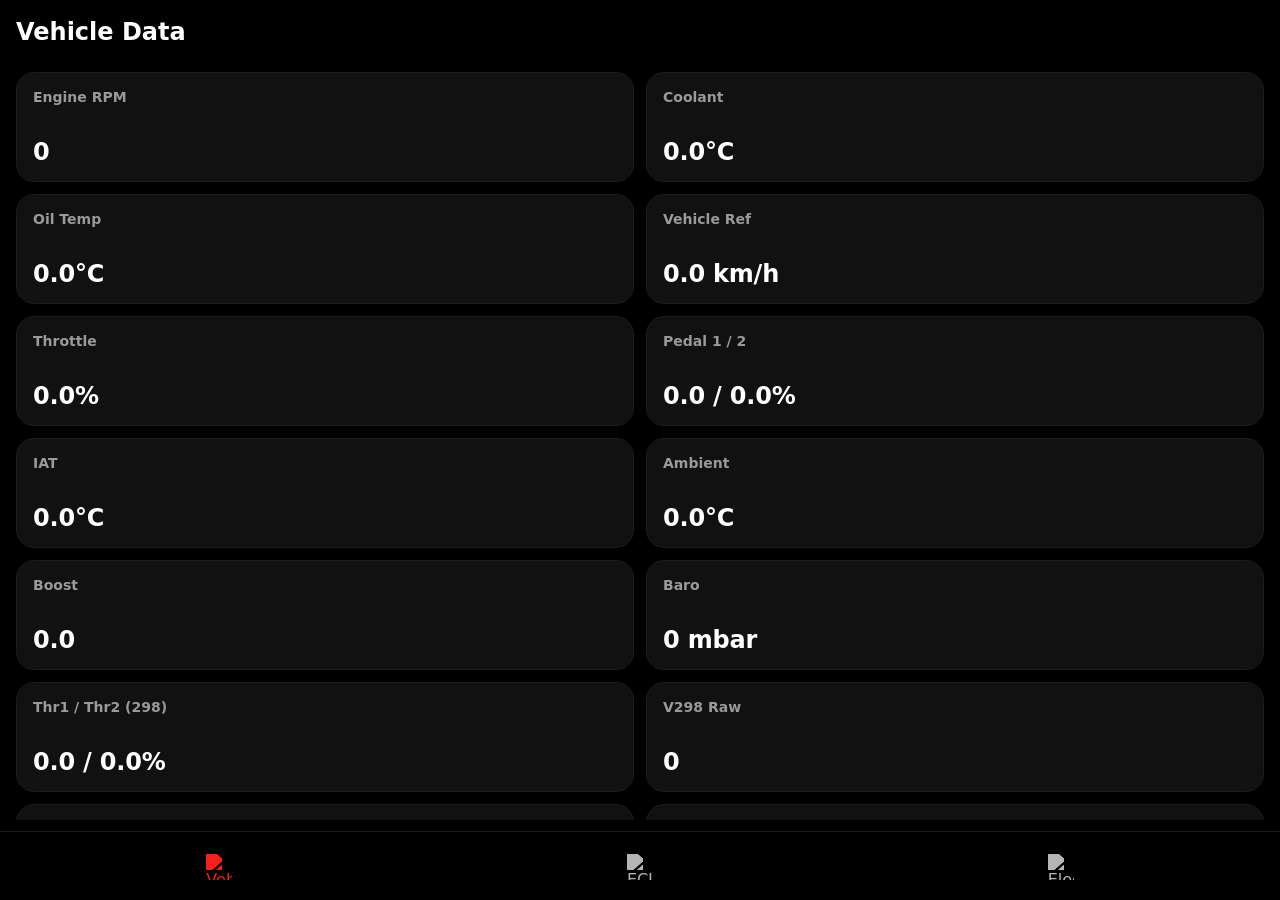
==== data/index.html @ 2ec6ed95 "app working" ====
<!doctype html>
<html lang="en">
<head>
<meta charset="utf-8">
<meta name="viewport" content="width=device-width, initial-scale=1, viewport-fit=cover">
<meta name="theme-color" content="#000000">
<meta name="apple-mobile-web-app-capable" content="yes">
<meta name="apple-mobile-web-app-status-bar-style" content="black-translucent">
<meta name="apple-mobile-web-app-title" content="eBoxster">
<meta name="mobile-web-app-capable" content="yes">
<title>ESP32 UI</title>
<style>
:root{
  --bg:#000;--card:#111;--line:#1c1c1c;--text:#fff;--muted:#9a9a9a;--accent:#ff2d2d;
  --safeT:env(safe-area-inset-top,0px);--safeB:env(safe-area-inset-bottom,0px);
  --vh:100dvh;
  --font: ui-sans-serif, system-ui, -apple-system, Segoe UI, Roboto, Helvetica, Arial;
}
*{box-sizing:border-box;-webkit-tap-highlight-color:transparent}
html,body{height:100%;min-height:var(--vh)}
body{margin:0;background:var(--bg);color:var(--text);font-family:var(--font);overflow:hidden;-webkit-overflow-scrolling:touch;overscroll-behavior:none}
.app{position:fixed;inset:0;height:var(--vh);min-height:var(--vh);display:flex;flex-direction:column;padding:calc(12px + var(--safeT)) 16px calc(80px + var(--safeB));gap:10px}
.header{font-size:24px;font-weight:750;padding:6px 0 10px}
.pager{flex:1;min-height:0;overflow:hidden}
.track{height:100%;display:flex;width:300%;transition:transform .25s ease}
.page{width:33.3333%;height:100%;overflow:auto;padding:6px 0 calc(76px + var(--safeB));scrollbar-width:thin;scrollbar-color:#ff2d2d #101014}
.page::-webkit-scrollbar{width:8px}
.page::-webkit-scrollbar-track{background:#101014;border-radius:999px}
.page::-webkit-scrollbar-thumb{background:linear-gradient(180deg,#2d6cff,#ff2d2d);border-radius:999px}
.grid{display:grid;grid-template-columns:1fr 1fr;gap:12px}
.tile{background:var(--card);border:1px solid var(--line);border-radius:18px;padding:16px;min-height:110px;display:flex;flex-direction:column;justify-content:space-between}
.label{font-size:14px;color:var(--muted);font-weight:650}
.value{font-size:24px;font-weight:800;letter-spacing:-.2px;line-height:1.1}
.value.sm{font-size:24px}
.value.xs{font-size:24px}
.button{margin-top:18px;height:56px;width:100%;border-radius:18px;background:var(--accent);border:none;color:#fff;font-size:18px;font-weight:850}
.card{background:var(--card);border:1px solid var(--line);border-radius:18px;padding:16px;margin-bottom:14px}
.field{display:flex;flex-direction:column;gap:8px;margin-bottom:14px}
.field label{font-size:13px;color:var(--muted);font-weight:650}
input{height:52px;border-radius:14px;border:1px solid var(--line);background:#000;color:#fff;font-size:15px;padding:12px;outline:none}
.settings-grid{display:grid;grid-template-columns:1fr 1fr;gap:12px}
.control-tile{background:var(--card);border:1px solid var(--line);border-radius:18px;padding:14px;min-height:96px;display:flex;flex-direction:column;justify-content:space-between}
.control-label{font-size:14px;color:var(--muted);font-weight:700}
.switch-row{display:flex;justify-content:space-between;align-items:center}
.switch-state{font-size:12px;color:var(--muted);font-weight:700;letter-spacing:.4px}
.toggle{position:relative;width:0;height:0;opacity:0}
.toggle-ui{position:relative;display:inline-block;width:52px;height:30px;border-radius:999px;background:#2a2a2a;border:1px solid #3a3a3a;transition:all .2s ease}
.toggle-ui::after{content:"";position:absolute;top:3px;left:3px;width:22px;height:22px;border-radius:50%;background:#fff;transition:all .2s ease}
.toggle:checked + .toggle-ui{background:var(--accent);border-color:var(--accent)}
.toggle:checked + .toggle-ui::after{left:27px}
.slider-stack{display:flex;flex-direction:column;gap:12px;margin-top:12px}
.slider-tile{background:var(--card);border:1px solid var(--line);border-radius:18px;padding:14px}
.slider-head{display:flex;justify-content:space-between;align-items:center;margin-bottom:10px}
.slider-label{font-size:14px;color:var(--muted);font-weight:700}
.slider-value{font-size:14px;font-weight:800}
.slider{width:100%;height:6px;appearance:none;background:#f1f1f1;border-radius:999px;outline:none}
.slider.temp-slider{background:linear-gradient(90deg,#2d6cff 0%, #ff2d2d 100%)}
.slider::-webkit-slider-thumb{appearance:none;width:20px;height:20px;border-radius:50%;background:#fff;border:2px solid #d5d5d5}
.slider::-moz-range-thumb{width:20px;height:20px;border-radius:50%;background:#fff;border:2px solid #d5d5d5}
.slider-scale{margin-top:8px;display:flex;justify-content:space-between;font-size:12px;color:var(--muted);font-weight:700}
.nav{position:fixed;left:0;right:0;bottom:0;z-index:50;display:flex;align-items:flex-end;justify-content:space-around;border-top:1px solid var(--line);padding:8px 12px calc(6px + var(--safeB));gap:6px;background:var(--bg)}
.tab{width:64px;height:54px;border-radius:16px;display:grid;place-items:center;color:var(--muted);user-select:none}
.tab.active{color:var(--accent)}
.tab img{width:26px;height:26px;object-fit:contain;filter:brightness(0) invert(0.75);opacity:.95}
.tab.active img{filter:brightness(0) saturate(100%) invert(26%) sepia(98%) saturate(4991%) hue-rotate(351deg) brightness(109%) contrast(102%)}
</style>
</head>
<body>
<div class="app">
  <div class="header" id="pageTitle">Vehicle Data</div>
  <div class="pager" id="pager">
    <div class="track" id="track">
      <div class="page">
      <div class="grid">
        <div class="tile"><div class="label">Engine RPM</div><div class="value" id="rpm">0</div></div>
        <div class="tile"><div class="label">Coolant</div><div class="value" id="cool">0.0&deg;C</div></div>
        <div class="tile"><div class="label">Oil Temp</div><div class="value" id="oil">0.0&deg;C</div></div>
        <div class="tile"><div class="label">Vehicle Ref</div><div class="value" id="vref">0.0 km/h</div></div>
        <div class="tile"><div class="label">Throttle</div><div class="value" id="thr">0.0%</div></div>
        <div class="tile"><div class="label">Pedal 1 / 2</div><div class="value sm" id="ped">0.0 / 0.0%</div></div>
        <div class="tile"><div class="label">IAT</div><div class="value" id="iat">0.0&deg;C</div></div>
        <div class="tile"><div class="label">Ambient</div><div class="value" id="amb">0.0&deg;C</div></div>
        <div class="tile"><div class="label">Boost</div><div class="value" id="boost">0.0</div></div>
        <div class="tile"><div class="label">Baro</div><div class="value" id="baro">0 mbar</div></div>
        <div class="tile"><div class="label">Thr1 / Thr2 (298)</div><div class="value xs" id="thr298">0.0 / 0.0%</div></div>
        <div class="tile"><div class="label">V298 Raw</div><div class="value" id="v298">0</div></div>
        <div class="tile"><div class="label">Wheel New FL/FR</div><div class="value xs" id="wnewf">0.0 0.0</div></div>
        <div class="tile"><div class="label">Wheel New RL/RR</div><div class="value xs" id="wnewr">0.0 0.0</div></div>
        <div class="tile"><div class="label">Wheel Legacy FL/FR</div><div class="value xs" id="wlegf">0.0 0.0</div></div>
        <div class="tile"><div class="label">Wheel Legacy RL/RR</div><div class="value xs" id="wlegr">0.0 0.0</div></div>
        <div class="tile"><div class="label">MIL / Reduced</div><div class="value xs" id="mil">OFF / OFF</div></div>
        <div class="tile"><div class="label">Fan Error</div><div class="value" id="fan">OFF</div></div>
        <div class="tile"><div class="label">TCS / ABS / ABD</div><div class="value xs" id="absgrp1">OFF OFF OFF</div></div>
        <div class="tile"><div class="label">MSR / FDR / ASR</div><div class="value xs" id="absgrp2">OFF OFF 0</div></div>
        <div class="tile"><div class="label">ABS/Brake Lamps</div><div class="value xs" id="lamps">OFF OFF</div></div>
        <div class="tile"><div class="label">Brake / Inv / Hand</div><div class="value xs" id="brk">OFF OFF OFF</div></div>
        <div class="tile"><div class="label">TCS Slow / Fast</div><div class="value xs" id="tcss">0.0 / 0.0</div></div>
        <div class="tile"><div class="label">Torque / Lateral G</div><div class="value xs" id="torqlat">0.0 / 0.000</div></div>
        <div class="tile"><div class="label">Fuel Raw</div><div class="value" id="fuel">0</div></div>
        <div class="tile"><div class="label">Oil Pressure</div><div class="value" id="oilp">0.00 bar</div></div>
        <div class="tile"><div class="label">Coolant Lvl / Cruise</div><div class="value xs" id="coolflags">OFF / OFF</div></div>
        <div class="tile"><div class="label">Cluster Dim / Cnt</div><div class="value xs" id="cluster">0 / 0</div></div>
        <div class="tile"><div class="label">Steering Old</div><div class="value" id="steerOld">0.0</div></div>
        <div class="tile"><div class="label">Steering New</div><div class="value" id="steerNew">0.0</div></div>
      </div>
      </div>
      <div class="page">
        <div class="settings-grid">
          <div class="control-tile">
            <div class="control-label">Door Left</div>
            <div class="switch-row">
              <span class="switch-state" id="stateDoorLeft">OFF</span>
              <label>
                <input class="toggle" id="swDoorLeft" type="checkbox">
                <span class="toggle-ui"></span>
              </label>
            </div>
          </div>
          <div class="control-tile">
            <div class="control-label">Door Right</div>
            <div class="switch-row">
              <span class="switch-state" id="stateDoorRight">OFF</span>
              <label>
                <input class="toggle" id="swDoorRight" type="checkbox">
                <span class="toggle-ui"></span>
              </label>
            </div>
          </div>
          <div class="control-tile">
            <div class="control-label">Seat Heater L</div>
            <div class="switch-row">
              <span class="switch-state" id="stateHeatLeft">OFF</span>
              <label>
                <input class="toggle" id="swHeatLeft" type="checkbox">
                <span class="toggle-ui"></span>
              </label>
            </div>
          </div>
          <div class="control-tile">
            <div class="control-label">Seat Heater R</div>
            <div class="switch-row">
              <span class="switch-state" id="stateHeatRight">OFF</span>
              <label>
                <input class="toggle" id="swHeatRight" type="checkbox">
                <span class="toggle-ui"></span>
              </label>
            </div>
          </div>
        </div>
        <div class="slider-stack">
          <div class="slider-tile">
            <div class="slider-head">
              <span class="slider-label">Set Engine RPM</span>
              <span class="slider-value"><span id="valSetRpm">1200</span> rpm</span>
            </div>
            <input class="slider" id="slSetRpm" type="range" min="0" max="9000" step="50" value="1200">
            <div class="slider-scale"><span>0</span><span>9000</span></div>
          </div>
          <div class="slider-tile">
            <div class="slider-head">
              <span class="slider-label">Set Coolant</span>
              <span class="slider-value"><span id="valSetCool">90.0</span>&deg;C</span>
            </div>
            <input class="slider temp-slider" id="slSetCool" type="range" min="40" max="120" step="0.5" value="90">
            <div class="slider-scale"><span>40.0&deg;C</span><span>120.0&deg;C</span></div>
          </div>
          <div class="slider-tile">
            <div class="slider-head">
              <span class="slider-label">Set Oil Temp</span>
              <span class="slider-value"><span id="valSetOil">90.0</span>&deg;C</span>
            </div>
            <input class="slider temp-slider" id="slSetOil" type="range" min="40" max="160" step="0.5" value="90">
            <div class="slider-scale"><span>40.0&deg;C</span><span>160.0&deg;C</span></div>
          </div>
          <div class="slider-tile">
            <div class="slider-head">
              <span class="slider-label">Cabin Temp</span>
              <span class="slider-value"><span id="valTemp">21.5</span>&deg;C</span>
            </div>
            <input class="slider temp-slider" id="slTemp" type="range" min="16" max="29.5" step="0.5" value="21.5">
            <div class="slider-scale"><span>16.0&deg;C</span><span>29.5&deg;C</span></div>
          </div>
          <div class="slider-tile">
            <div class="slider-head">
              <span class="slider-label">Fan Speed</span>
              <span class="slider-value"><span id="valFan">4</span>/8</span>
            </div>
            <input class="slider" id="slFan" type="range" min="1" max="8" step="1" value="4">
            <div class="slider-scale"><span>1</span><span>8</span></div>
          </div>
          <div class="slider-tile">
            <div class="slider-head">
              <span class="slider-label">Display Brightness</span>
              <span class="slider-value"><span id="valBright">70</span>%</span>
            </div>
            <input class="slider" id="slBright" type="range" min="0" max="100" step="1" value="70">
            <div class="slider-scale"><span>0%</span><span>100%</span></div>
          </div>
        </div>
      </div>
      <div class="page">
        <div class="grid">
          <div class="tile"><div class="label">SDU Opmode</div><div class="value" id="sdu_opmode">0</div></div>
          <div class="tile"><div class="label">SDU LastErr</div><div class="value" id="sdu_lasterr">0</div></div>
          <div class="tile"><div class="label">SDU Status</div><div class="value" id="sdu_status">0</div></div>
          <div class="tile"><div class="label">SDU Din Ocur</div><div class="value" id="sdu_din_ocur">0</div></div>
          <div class="tile"><div class="label">SDU Din Ocur51</div><div class="value" id="sdu_din_ocur51">0</div></div>
          <div class="tile"><div class="label">SDU Din BMS</div><div class="value" id="sdu_din_bms">0</div></div>
          <div class="tile"><div class="label">UDC</div><div class="value" id="sdu_udc">0.000</div></div>
          <div class="tile"><div class="label">IDC</div><div class="value" id="sdu_idc">0.000</div></div>
          <div class="tile"><div class="label">Speed</div><div class="value" id="sdu_speed">0</div></div>
          <div class="tile"><div class="label">CruiseSpeed</div><div class="value" id="sdu_cruisespeed">0</div></div>
          <div class="tile"><div class="label">Pot</div><div class="value" id="sdu_pot">0</div></div>
          <div class="tile"><div class="label">Pot2</div><div class="value" id="sdu_pot2">0</div></div>
          <div class="tile"><div class="label">RegenPresent</div><div class="value" id="sdu_regenpresent">0.00</div></div>
          <div class="tile"><div class="label">RegenPresent32</div><div class="value" id="sdu_regenpresent32">0.00</div></div>
          <div class="tile"><div class="label">SelDir</div><div class="value" id="sdu_seldir">0</div></div>
          <div class="tile"><div class="label">SelDir43</div><div class="value" id="sdu_seldir43">0</div></div>
          <div class="tile"><div class="label">Temp Heatsink</div><div class="value" id="sdu_temp_heatsink">0.00</div></div>
          <div class="tile"><div class="label">Temp Heatsink74</div><div class="value" id="sdu_temp_heatsink74">0.00</div></div>
          <div class="tile"><div class="label">UAux</div><div class="value" id="sdu_uaux">0.00</div></div>
        </div>
      </div>
    </div>
  </div>
  <nav class="nav" aria-label="Bottom navigation">
    <div class="tab active" id="tabLive" role="button" aria-label="Vehicle Data" tabindex="0">
      <img src="/assets/car.svg" alt="Vehicle Data">
    </div>
    <div class="tab" id="tabSettings" role="button" aria-label="ECU Data" tabindex="0">
      <img src="/assets/tachometer.svg" alt="ECU Data">
    </div>
    <div class="tab" id="tabTesla" role="button" aria-label="Electric Engine" tabindex="0">
      <img src="/assets/car-battery.svg" alt="Electric Engine">
    </div>
  </nav>
</div>
<script>
const track = document.getElementById("track");
const title = document.getElementById("pageTitle");
const pager = document.getElementById("pager");
let page = 0;

function syncViewportHeight(){
  const h = (window.visualViewport && window.visualViewport.height) ? window.visualViewport.height : window.innerHeight;
  document.documentElement.style.setProperty("--vh", h + "px");
}
syncViewportHeight();
window.addEventListener("resize", syncViewportHeight);
if (window.visualViewport) {
  window.visualViewport.addEventListener("resize", syncViewportHeight);
}

function setActiveTab(p){
  document.querySelectorAll(".tab").forEach(t => t.classList.remove("active"));
  if (p === 0) document.getElementById("tabLive").classList.add("active");
  if (p === 1) document.getElementById("tabSettings").classList.add("active");
  if (p === 2) document.getElementById("tabTesla").classList.add("active");
}

function setPage(p){
  page = Math.max(0, Math.min(2, p));
  track.style.transform = "translateX(" + (-page * 33.333333) + "%)";
  title.textContent = page === 0 ? "Vehicle Data" : (page === 1 ? "ECU Data" : "Tesla SDU");
  setActiveTab(page);
}

document.getElementById("tabLive").onclick = () => setPage(0);
document.getElementById("tabSettings").onclick = () => setPage(1);
document.getElementById("tabTesla").onclick = () => setPage(2);
document.querySelectorAll(".tab").forEach(el => {
  el.addEventListener("keydown", (e) => {
    if (e.key === "Enter" || e.key === " ") { e.preventDefault(); el.click(); }
  });
});

let startX = 0, startY = 0, dx = 0, dragging = false, swipeAxis = "";
pager.addEventListener("pointerdown", e => { dragging = true; dx = 0; swipeAxis = ""; startX = e.clientX; startY = e.clientY; track.style.transition = "none"; });
pager.addEventListener("pointermove", e => {
  if (!dragging) return;
  const mx = e.clientX - startX, my = e.clientY - startY;
  if (!swipeAxis) {
    if (Math.abs(mx) < 6 && Math.abs(my) < 6) return;
    swipeAxis = Math.abs(mx) >= Math.abs(my) ? "x" : "y";
  }
  if (swipeAxis === "y") {
    dragging = false;
    dx = 0;
    track.style.transition = ".25s ease";
    return;
  }
  dx = mx;
  track.style.transform = "translateX(" + (-page * 33.333333 + (dx / pager.clientWidth) * 100) + "%)";
});
function endDrag(){
  if (!dragging) return;
  dragging = false;
  track.style.transition = ".25s ease";
  const threshold = Math.min(80, pager.clientWidth * 0.18);
  if (dx < -threshold) setPage(page + 1);
  else if (dx > threshold) setPage(page - 1);
  else setPage(page);
  dx = 0;
}
pager.addEventListener("pointerup", endDrag);
pager.addEventListener("pointercancel", endDrag);

function setText(id, v){
  const el = document.getElementById(id);
  if (el) el.textContent = v;
}
function boolTxt(v){ return v ? "ON" : "OFF"; }
function bindToggle(id, stateId){
  const el = document.getElementById(id);
  const st = document.getElementById(stateId);
  const apply = () => st.textContent = el.checked ? "ON" : "OFF";
  el.addEventListener("change", apply);
  apply();
}
function bindSlider(id, valueId, decimals){
  const el = document.getElementById(id);
  const out = document.getElementById(valueId);
  const apply = () => out.textContent = Number(el.value).toFixed(decimals);
  el.addEventListener("input", apply);
  apply();
}
let controlTimer = null;
function queueControlUpdate(){
  if (controlTimer) clearTimeout(controlTimer);
  controlTimer = setTimeout(pushControlUpdate, 180);
}
async function pushControlUpdate(){
  const rpm = document.getElementById("slSetRpm").value;
  const cool = document.getElementById("slSetCool").value;
  const oil = document.getElementById("slSetOil").value;
  try { await fetch("/api/set?rpm=" + encodeURIComponent(rpm) + "&coolant=" + encodeURIComponent(cool) + "&oil=" + encodeURIComponent(oil), { cache:"no-store" }); }
  catch (_) {}
}
function initSettingsControls(){
  bindToggle("swDoorLeft","stateDoorLeft");
  bindToggle("swDoorRight","stateDoorRight");
  bindToggle("swHeatLeft","stateHeatLeft");
  bindToggle("swHeatRight","stateHeatRight");
  bindSlider("slTemp","valTemp",1);
  bindSlider("slFan","valFan",0);
  bindSlider("slBright","valBright",0);
  bindSlider("slSetRpm","valSetRpm",0);
  bindSlider("slSetCool","valSetCool",1);
  bindSlider("slSetOil","valSetOil",1);
  ["slSetRpm","slSetCool","slSetOil"].forEach(id => {
    document.getElementById(id).addEventListener("input", queueControlUpdate);
  });
}
async function refreshNow(){
  try {
    const r = await fetch("/api/live", { cache: "no-store" });
    if (!r.ok) return;
    const d = await r.json();
    setText("rpm", d.rpm.toFixed(0));
    setText("cool", d.coolant_c.toFixed(1) + "\u00B0C");
    setText("oil", d.oil_temp_c.toFixed(1) + "\u00B0C");
    setText("vref", d.vref_kmh.toFixed(1) + " km/h");
    setText("thr", d.throttle_pct.toFixed(1) + "%");
    setText("ped", d.pedal1_pct.toFixed(1) + " / " + d.pedal2_pct.toFixed(1) + "%");
    setText("iat", d.iat_c.toFixed(1) + "\u00B0C");
    setText("amb", d.ambient_c.toFixed(1) + "\u00B0C");
    setText("boost", d.boost.toFixed(1));
    setText("baro", d.baro_mbar.toFixed(0) + " mbar");
    setText("thr298", d.thr1_298_pct.toFixed(1) + " / " + d.thr2_298_pct.toFixed(1) + "%");
    setText("v298", d.v298_raw);
    setText("wnewf", d.wfl_kmh.toFixed(1) + " " + d.wfr_kmh.toFixed(1));
    setText("wnewr", d.wrl_kmh.toFixed(1) + " " + d.wrr_kmh.toFixed(1));
    setText("wlegf", d.wfl_legacy_kmh.toFixed(1) + " " + d.wfr_legacy_kmh.toFixed(1));
    setText("wlegr", d.wrl_legacy_kmh.toFixed(1) + " " + d.wrr_legacy_kmh.toFixed(1));
    setText("mil", boolTxt(d.mil) + " / " + boolTxt(d.reduced_power));
    setText("fan", boolTxt(d.fan_error));
    setText("absgrp1", boolTxt(d.tcs) + " " + boolTxt(d.abs) + " " + boolTxt(d.abd));
    setText("absgrp2", boolTxt(d.msr) + " " + boolTxt(d.fdr) + " " + d.asr_mode);
    setText("lamps", boolTxt(d.abs_lamp) + " " + boolTxt(d.brake_lamp));
    setText("brk", boolTxt(d.brake_sw) + " " + boolTxt(d.brake_sw_inv) + " " + boolTxt(d.handbrake));
    setText("tcss", d.tcs_slow_pct.toFixed(2) + " / " + d.tcs_fast_pct.toFixed(2));
    setText("torqlat", d.itq_pct.toFixed(2) + " / " + d.lat_g.toFixed(3));
    setText("fuel", d.fuel_raw);
    setText("oilp", d.oil_pressure_bar.toFixed(2) + " bar");
    setText("coolflags", boolTxt(d.coolant_level) + " / " + boolTxt(d.cruise_active));
    setText("cluster", d.light_dimmer + " / " + d.cluster_counter);
    setText("steerOld", d.steer_old_deg.toFixed(1));
    setText("steerNew", d.steer_deg.toFixed(1));
    setText("sdu_opmode", d.sdu_opmode);
    setText("sdu_lasterr", d.sdu_lasterr);
    setText("sdu_status", d.sdu_status);
    setText("sdu_din_ocur", d.sdu_din_ocur);
    setText("sdu_din_ocur51", d.sdu_din_ocur51);
    setText("sdu_din_bms", d.sdu_din_bms);
    setText("sdu_udc", Number(d.sdu_udc).toFixed(3));
    setText("sdu_idc", Number(d.sdu_idc).toFixed(3));
    setText("sdu_speed", d.sdu_speed);
    setText("sdu_cruisespeed", d.sdu_cruisespeed);
    setText("sdu_pot", d.sdu_pot);
    setText("sdu_pot2", d.sdu_pot2);
    setText("sdu_regenpresent", Number(d.sdu_regenpresent).toFixed(2));
    setText("sdu_regenpresent32", Number(d.sdu_regenpresent32).toFixed(2));
    setText("sdu_seldir", d.sdu_seldir);
    setText("sdu_seldir43", d.sdu_seldir43);
    setText("sdu_temp_heatsink", Number(d.sdu_temp_heatsink).toFixed(2));
    setText("sdu_temp_heatsink74", Number(d.sdu_temp_heatsink74).toFixed(2));
    setText("sdu_uaux", Number(d.sdu_uaux).toFixed(2));
    setText("ssid", d.ap_ssid);
    setText("ip", d.ap_ip);
  } catch (_) {}
}

setPage(0);
initSettingsControls();
refreshNow();
setInterval(refreshNow, 500);
</script>
</body>
</html>
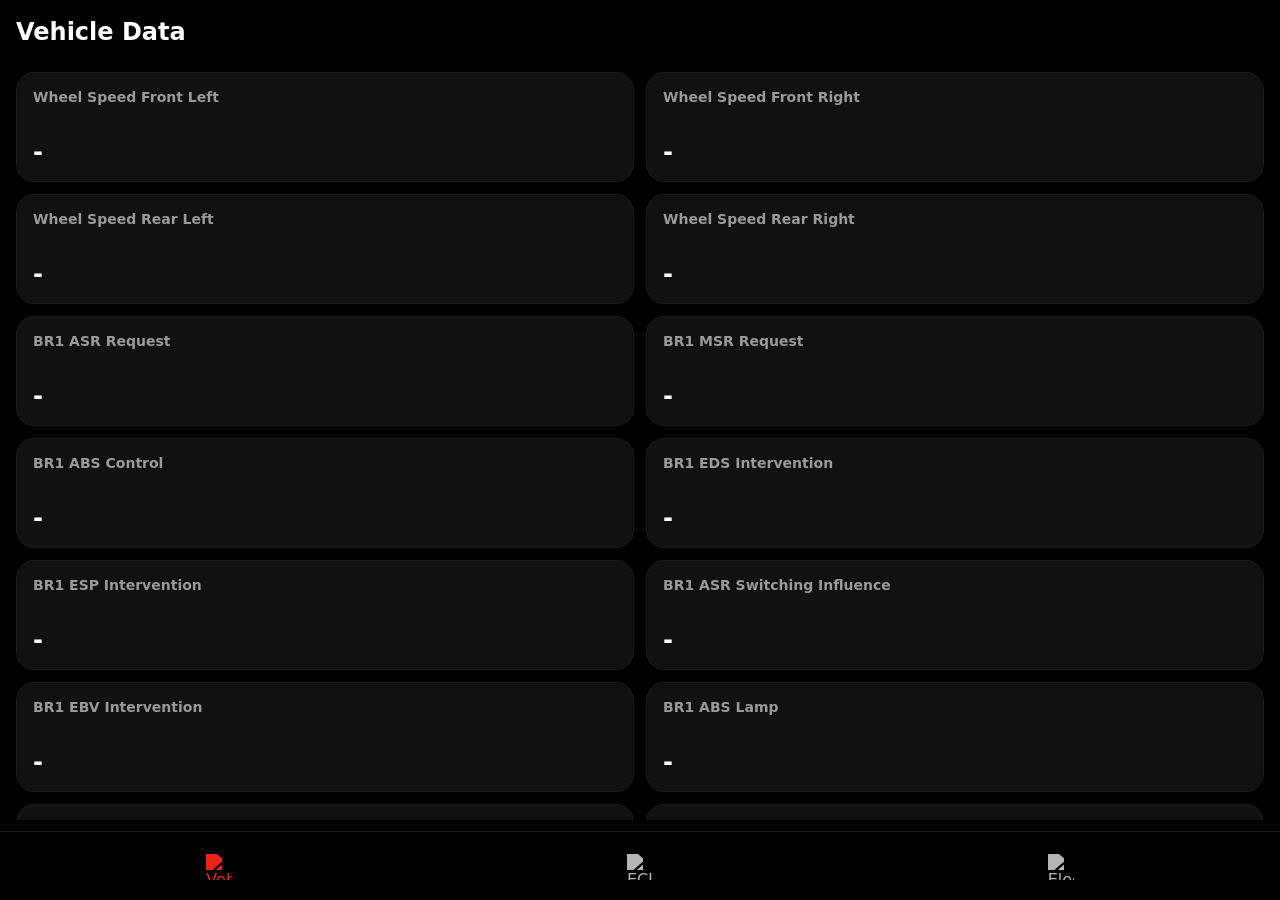
==== commit b543cd53: "first values read and manipulated" ====
--- a/data/index.html
+++ b/data/index.html
@@ -1,11 +1,18 @@
-<!doctype html>
+﻿<!doctype html>
 <html lang="en">
 <head>
 <meta charset="utf-8">
 <meta name="viewport" content="width=device-width, initial-scale=1, viewport-fit=cover">
-<meta name="theme-color" content="#000000">
+<meta name="theme-color" content="#ffffff">
+<link rel="icon" type="image/png" sizes="32x32" href="/favicon-32x32.png">
+<link rel="icon" type="image/png" sizes="16x16" href="/favicon-16x16.png">
+<link rel="icon" href="/favicon.ico">
+<link rel="apple-touch-icon" sizes="180x180" href="/apple-touch-icon.png">
+<link rel="apple-touch-icon-precomposed" sizes="180x180" href="/apple-touch-icon.png">
+<link rel="manifest" href="/site.webmanifest">
+<link rel="mask-icon" href="/safari-pinned-tab.svg" color="#000000">
 <meta name="apple-mobile-web-app-capable" content="yes">
-<meta name="apple-mobile-web-app-status-bar-style" content="black-translucent">
+<meta name="apple-mobile-web-app-status-bar-style" content="default">
 <meta name="apple-mobile-web-app-title" content="eBoxster">
 <meta name="mobile-web-app-capable" content="yes">
 <title>ESP32 UI</title>
@@ -39,7 +46,8 @@
 .field label{font-size:13px;color:var(--muted);font-weight:650}
 input{height:52px;border-radius:14px;border:1px solid var(--line);background:#000;color:#fff;font-size:15px;padding:12px;outline:none}
 .settings-grid{display:grid;grid-template-columns:1fr 1fr;gap:12px}
-.control-tile{background:var(--card);border:1px solid var(--line);border-radius:18px;padding:14px;min-height:96px;display:flex;flex-direction:column;justify-content:space-between}
+.control-tile{grid-column:span 1;background:var(--card);border:1px solid var(--line);border-radius:18px;padding:14px;min-height:96px;display:flex;flex-direction:column;justify-content:space-between}
+.value-tile{grid-column:span 1;background:var(--card);border:1px solid var(--line);border-radius:18px;padding:14px;min-height:96px;display:flex;flex-direction:column;justify-content:space-between}
 .control-label{font-size:14px;color:var(--muted);font-weight:700}
 .switch-row{display:flex;justify-content:space-between;align-items:center}
 .switch-state{font-size:12px;color:var(--muted);font-weight:700;letter-spacing:.4px}
@@ -49,7 +57,7 @@
 .toggle:checked + .toggle-ui{background:var(--accent);border-color:var(--accent)}
 .toggle:checked + .toggle-ui::after{left:27px}
 .slider-stack{display:flex;flex-direction:column;gap:12px;margin-top:12px}
-.slider-tile{background:var(--card);border:1px solid var(--line);border-radius:18px;padding:14px}
+.slider-tile{grid-column:1 / -1;background:var(--card);border:1px solid var(--line);border-radius:18px;padding:14px}
 .slider-head{display:flex;justify-content:space-between;align-items:center;margin-bottom:10px}
 .slider-label{font-size:14px;color:var(--muted);font-weight:700}
 .slider-value{font-size:14px;font-weight:800}
@@ -71,167 +79,45 @@
   <div class="pager" id="pager">
     <div class="track" id="track">
       <div class="page">
-      <div class="grid">
-        <div class="tile"><div class="label">Engine RPM</div><div class="value" id="rpm">0</div></div>
-        <div class="tile"><div class="label">Coolant</div><div class="value" id="cool">0.0&deg;C</div></div>
-        <div class="tile"><div class="label">Oil Temp</div><div class="value" id="oil">0.0&deg;C</div></div>
-        <div class="tile"><div class="label">Vehicle Ref</div><div class="value" id="vref">0.0 km/h</div></div>
-        <div class="tile"><div class="label">Throttle</div><div class="value" id="thr">0.0%</div></div>
-        <div class="tile"><div class="label">Pedal 1 / 2</div><div class="value sm" id="ped">0.0 / 0.0%</div></div>
-        <div class="tile"><div class="label">IAT</div><div class="value" id="iat">0.0&deg;C</div></div>
-        <div class="tile"><div class="label">Ambient</div><div class="value" id="amb">0.0&deg;C</div></div>
-        <div class="tile"><div class="label">Boost</div><div class="value" id="boost">0.0</div></div>
-        <div class="tile"><div class="label">Baro</div><div class="value" id="baro">0 mbar</div></div>
-        <div class="tile"><div class="label">Thr1 / Thr2 (298)</div><div class="value xs" id="thr298">0.0 / 0.0%</div></div>
-        <div class="tile"><div class="label">V298 Raw</div><div class="value" id="v298">0</div></div>
-        <div class="tile"><div class="label">Wheel New FL/FR</div><div class="value xs" id="wnewf">0.0 0.0</div></div>
-        <div class="tile"><div class="label">Wheel New RL/RR</div><div class="value xs" id="wnewr">0.0 0.0</div></div>
-        <div class="tile"><div class="label">Wheel Legacy FL/FR</div><div class="value xs" id="wlegf">0.0 0.0</div></div>
-        <div class="tile"><div class="label">Wheel Legacy RL/RR</div><div class="value xs" id="wlegr">0.0 0.0</div></div>
-        <div class="tile"><div class="label">MIL / Reduced</div><div class="value xs" id="mil">OFF / OFF</div></div>
-        <div class="tile"><div class="label">Fan Error</div><div class="value" id="fan">OFF</div></div>
-        <div class="tile"><div class="label">TCS / ABS / ABD</div><div class="value xs" id="absgrp1">OFF OFF OFF</div></div>
-        <div class="tile"><div class="label">MSR / FDR / ASR</div><div class="value xs" id="absgrp2">OFF OFF 0</div></div>
-        <div class="tile"><div class="label">ABS/Brake Lamps</div><div class="value xs" id="lamps">OFF OFF</div></div>
-        <div class="tile"><div class="label">Brake / Inv / Hand</div><div class="value xs" id="brk">OFF OFF OFF</div></div>
-        <div class="tile"><div class="label">TCS Slow / Fast</div><div class="value xs" id="tcss">0.0 / 0.0</div></div>
-        <div class="tile"><div class="label">Torque / Lateral G</div><div class="value xs" id="torqlat">0.0 / 0.000</div></div>
-        <div class="tile"><div class="label">Fuel Raw</div><div class="value" id="fuel">0</div></div>
-        <div class="tile"><div class="label">Oil Pressure</div><div class="value" id="oilp">0.00 bar</div></div>
-        <div class="tile"><div class="label">Coolant Lvl / Cruise</div><div class="value xs" id="coolflags">OFF / OFF</div></div>
-        <div class="tile"><div class="label">Cluster Dim / Cnt</div><div class="value xs" id="cluster">0 / 0</div></div>
-        <div class="tile"><div class="label">Steering Old</div><div class="value" id="steerOld">0.0</div></div>
-        <div class="tile"><div class="label">Steering New</div><div class="value" id="steerNew">0.0</div></div>
-      </div>
+      <div class="grid" id="vehicleSignalGrid"></div>
       </div>
       <div class="page">
-        <div class="settings-grid">
-          <div class="control-tile">
-            <div class="control-label">Door Left</div>
-            <div class="switch-row">
-              <span class="switch-state" id="stateDoorLeft">OFF</span>
-              <label>
-                <input class="toggle" id="swDoorLeft" type="checkbox">
-                <span class="toggle-ui"></span>
-              </label>
-            </div>
-          </div>
-          <div class="control-tile">
-            <div class="control-label">Door Right</div>
-            <div class="switch-row">
-              <span class="switch-state" id="stateDoorRight">OFF</span>
-              <label>
-                <input class="toggle" id="swDoorRight" type="checkbox">
-                <span class="toggle-ui"></span>
-              </label>
-            </div>
-          </div>
-          <div class="control-tile">
-            <div class="control-label">Seat Heater L</div>
-            <div class="switch-row">
-              <span class="switch-state" id="stateHeatLeft">OFF</span>
-              <label>
-                <input class="toggle" id="swHeatLeft" type="checkbox">
-                <span class="toggle-ui"></span>
-              </label>
-            </div>
-          </div>
-          <div class="control-tile">
-            <div class="control-label">Seat Heater R</div>
-            <div class="switch-row">
-              <span class="switch-state" id="stateHeatRight">OFF</span>
-              <label>
-                <input class="toggle" id="swHeatRight" type="checkbox">
-                <span class="toggle-ui"></span>
-              </label>
-            </div>
-          </div>
-        </div>
-        <div class="slider-stack">
-          <div class="slider-tile">
-            <div class="slider-head">
-              <span class="slider-label">Set Engine RPM</span>
-              <span class="slider-value"><span id="valSetRpm">1200</span> rpm</span>
-            </div>
-            <input class="slider" id="slSetRpm" type="range" min="0" max="9000" step="50" value="1200">
-            <div class="slider-scale"><span>0</span><span>9000</span></div>
-          </div>
-          <div class="slider-tile">
-            <div class="slider-head">
-              <span class="slider-label">Set Coolant</span>
-              <span class="slider-value"><span id="valSetCool">90.0</span>&deg;C</span>
-            </div>
-            <input class="slider temp-slider" id="slSetCool" type="range" min="40" max="120" step="0.5" value="90">
-            <div class="slider-scale"><span>40.0&deg;C</span><span>120.0&deg;C</span></div>
-          </div>
-          <div class="slider-tile">
-            <div class="slider-head">
-              <span class="slider-label">Set Oil Temp</span>
-              <span class="slider-value"><span id="valSetOil">90.0</span>&deg;C</span>
-            </div>
-            <input class="slider temp-slider" id="slSetOil" type="range" min="40" max="160" step="0.5" value="90">
-            <div class="slider-scale"><span>40.0&deg;C</span><span>160.0&deg;C</span></div>
-          </div>
-          <div class="slider-tile">
-            <div class="slider-head">
-              <span class="slider-label">Cabin Temp</span>
-              <span class="slider-value"><span id="valTemp">21.5</span>&deg;C</span>
-            </div>
-            <input class="slider temp-slider" id="slTemp" type="range" min="16" max="29.5" step="0.5" value="21.5">
-            <div class="slider-scale"><span>16.0&deg;C</span><span>29.5&deg;C</span></div>
-          </div>
-          <div class="slider-tile">
-            <div class="slider-head">
-              <span class="slider-label">Fan Speed</span>
-              <span class="slider-value"><span id="valFan">4</span>/8</span>
-            </div>
-            <input class="slider" id="slFan" type="range" min="1" max="8" step="1" value="4">
-            <div class="slider-scale"><span>1</span><span>8</span></div>
-          </div>
-          <div class="slider-tile">
-            <div class="slider-head">
-              <span class="slider-label">Display Brightness</span>
-              <span class="slider-value"><span id="valBright">70</span>%</span>
-            </div>
-            <input class="slider" id="slBright" type="range" min="0" max="100" step="1" value="70">
-            <div class="slider-scale"><span>0%</span><span>100%</span></div>
-          </div>
-        </div>
+        <div class="grid" id="ecuControlGrid"></div>
       </div>
       <div class="page">
         <div class="grid">
-          <div class="tile"><div class="label">SDU Opmode</div><div class="value" id="sdu_opmode">0</div></div>
-          <div class="tile"><div class="label">SDU LastErr</div><div class="value" id="sdu_lasterr">0</div></div>
-          <div class="tile"><div class="label">SDU Status</div><div class="value" id="sdu_status">0</div></div>
-          <div class="tile"><div class="label">SDU Din Ocur</div><div class="value" id="sdu_din_ocur">0</div></div>
-          <div class="tile"><div class="label">SDU Din Ocur51</div><div class="value" id="sdu_din_ocur51">0</div></div>
-          <div class="tile"><div class="label">SDU Din BMS</div><div class="value" id="sdu_din_bms">0</div></div>
-          <div class="tile"><div class="label">UDC</div><div class="value" id="sdu_udc">0.000</div></div>
-          <div class="tile"><div class="label">IDC</div><div class="value" id="sdu_idc">0.000</div></div>
-          <div class="tile"><div class="label">Speed</div><div class="value" id="sdu_speed">0</div></div>
-          <div class="tile"><div class="label">CruiseSpeed</div><div class="value" id="sdu_cruisespeed">0</div></div>
-          <div class="tile"><div class="label">Pot</div><div class="value" id="sdu_pot">0</div></div>
-          <div class="tile"><div class="label">Pot2</div><div class="value" id="sdu_pot2">0</div></div>
-          <div class="tile"><div class="label">RegenPresent</div><div class="value" id="sdu_regenpresent">0.00</div></div>
-          <div class="tile"><div class="label">RegenPresent32</div><div class="value" id="sdu_regenpresent32">0.00</div></div>
-          <div class="tile"><div class="label">SelDir</div><div class="value" id="sdu_seldir">0</div></div>
-          <div class="tile"><div class="label">SelDir43</div><div class="value" id="sdu_seldir43">0</div></div>
-          <div class="tile"><div class="label">Temp Heatsink</div><div class="value" id="sdu_temp_heatsink">0.00</div></div>
-          <div class="tile"><div class="label">Temp Heatsink74</div><div class="value" id="sdu_temp_heatsink74">0.00</div></div>
-          <div class="tile"><div class="label">UAux</div><div class="value" id="sdu_uaux">0.00</div></div>
+          <div class="tile"><div class="label">Operating Mode</div><div class="value" id="sdu_opmode">0</div></div>
+          <div class="tile"><div class="label">Last Error</div><div class="value" id="sdu_lasterr">0</div></div>
+          <div class="tile"><div class="label">Status</div><div class="value" id="sdu_status">0</div></div>
+          <div class="tile"><div class="label">Digital Input OCUR</div><div class="value" id="sdu_din_ocur">0</div></div>
+          <div class="tile"><div class="label">Digital Input OCUR51</div><div class="value" id="sdu_din_ocur51">0</div></div>
+          <div class="tile"><div class="label">Digital Input BMS</div><div class="value" id="sdu_din_bms">0</div></div>
+          <div class="tile"><div class="label">DC Bus Voltage (UDC)</div><div class="value" id="sdu_udc">0.000 V</div></div>
+          <div class="tile"><div class="label">DC Bus Current (IDC)</div><div class="value" id="sdu_idc">0.000 A</div></div>
+          <div class="tile"><div class="label">Motor Speed</div><div class="value" id="sdu_speed">0 rpm</div></div>
+          <div class="tile"><div class="label">Cruise Speed Setpoint</div><div class="value" id="sdu_cruisespeed">0 rpm</div></div>
+          <div class="tile"><div class="label">Pedal Input 1 (POT)</div><div class="value" id="sdu_pot">0 counts</div></div>
+          <div class="tile"><div class="label">Pedal Input 2 (POT2)</div><div class="value" id="sdu_pot2">0 counts</div></div>
+          <div class="tile"><div class="label">Regen Available 1</div><div class="value" id="sdu_regenpresent">0.00 %</div></div>
+          <div class="tile"><div class="label">Regen Available 2</div><div class="value" id="sdu_regenpresent32">0.00 %</div></div>
+          <div class="tile"><div class="label">Selected Direction</div><div class="value" id="sdu_seldir">0</div></div>
+          <div class="tile"><div class="label">Selected Direction Aux</div><div class="value" id="sdu_seldir43">0</div></div>
+          <div class="tile"><div class="label">Heatsink Temperature 1</div><div class="value" id="sdu_temp_heatsink">0.00 degC</div></div>
+          <div class="tile"><div class="label">Heatsink Temperature 2</div><div class="value" id="sdu_temp_heatsink74">0.00 degC</div></div>
+          <div class="tile"><div class="label">Auxiliary Voltage</div><div class="value" id="sdu_uaux">0.00 V</div></div>
         </div>
       </div>
     </div>
   </div>
   <nav class="nav" aria-label="Bottom navigation">
     <div class="tab active" id="tabLive" role="button" aria-label="Vehicle Data" tabindex="0">
-      <img src="/assets/car.svg" alt="Vehicle Data">
+      <img src="/i_car.svg" alt="Vehicle Data">
     </div>
     <div class="tab" id="tabSettings" role="button" aria-label="ECU Data" tabindex="0">
-      <img src="/assets/tachometer.svg" alt="ECU Data">
+      <img src="/i_ecu.svg" alt="ECU Data">
     </div>
     <div class="tab" id="tabTesla" role="button" aria-label="Electric Engine" tabindex="0">
-      <img src="/assets/car-battery.svg" alt="Electric Engine">
+      <img src="/i_sdu.svg" alt="Electric Engine">
     </div>
   </nav>
 </div>
@@ -275,7 +161,10 @@
 });
 
 let startX = 0, startY = 0, dx = 0, dragging = false, swipeAxis = "";
-pager.addEventListener("pointerdown", e => { dragging = true; dx = 0; swipeAxis = ""; startX = e.clientX; startY = e.clientY; track.style.transition = "none"; });
+pager.addEventListener("pointerdown", e => {
+  if (e.target.closest("input,select,textarea,button,label")) return;
+  dragging = true; dx = 0; swipeAxis = ""; startX = e.clientX; startY = e.clientY; track.style.transition = "none";
+});
 pager.addEventListener("pointermove", e => {
   if (!dragging) return;
   const mx = e.clientX - startX, my = e.clientY - startY;
@@ -310,45 +199,186 @@
   if (el) el.textContent = v;
 }
 function boolTxt(v){ return v ? "ON" : "OFF"; }
-function bindToggle(id, stateId){
-  const el = document.getElementById(id);
-  const st = document.getElementById(stateId);
-  const apply = () => st.textContent = el.checked ? "ON" : "OFF";
-  el.addEventListener("change", apply);
-  apply();
-}
-function bindSlider(id, valueId, decimals){
-  const el = document.getElementById(id);
-  const out = document.getElementById(valueId);
-  const apply = () => out.textContent = Number(el.value).toFixed(decimals);
-  el.addEventListener("input", apply);
-  apply();
-}
-let controlTimer = null;
-function queueControlUpdate(){
-  if (controlTimer) clearTimeout(controlTimer);
-  controlTimer = setTimeout(pushControlUpdate, 180);
-}
-async function pushControlUpdate(){
-  const rpm = document.getElementById("slSetRpm").value;
-  const cool = document.getElementById("slSetCool").value;
-  const oil = document.getElementById("slSetOil").value;
-  try { await fetch("/api/set?rpm=" + encodeURIComponent(rpm) + "&coolant=" + encodeURIComponent(cool) + "&oil=" + encodeURIComponent(oil), { cache:"no-store" }); }
-  catch (_) {}
-}
-function initSettingsControls(){
-  bindToggle("swDoorLeft","stateDoorLeft");
-  bindToggle("swDoorRight","stateDoorRight");
-  bindToggle("swHeatLeft","stateHeatLeft");
-  bindToggle("swHeatRight","stateHeatRight");
-  bindSlider("slTemp","valTemp",1);
-  bindSlider("slFan","valFan",0);
-  bindSlider("slBright","valBright",0);
-  bindSlider("slSetRpm","valSetRpm",0);
-  bindSlider("slSetCool","valSetCool",1);
-  bindSlider("slSetOil","valSetOil",1);
-  ["slSetRpm","slSetCool","slSetOil"].forEach(id => {
-    document.getElementById(id).addEventListener("input", queueControlUpdate);
+function numTxt(v, decimals, suffix){
+  const n = Number(v || 0);
+  return n.toFixed(decimals) + (suffix || "");
+}
+
+const vehicleSignals = [
+  { key:"wfl_legacy_kmh", label:"Wheel Speed Front Left", fmt:d=>numTxt(d.wfl_legacy_kmh,2," km/h") },
+  { key:"wfr_legacy_kmh", label:"Wheel Speed Front Right", fmt:d=>numTxt(d.wfr_legacy_kmh,2," km/h") },
+  { key:"wrl_legacy_kmh", label:"Wheel Speed Rear Left", fmt:d=>numTxt(d.wrl_legacy_kmh,2," km/h") },
+  { key:"wrr_legacy_kmh", label:"Wheel Speed Rear Right", fmt:d=>numTxt(d.wrr_legacy_kmh,2," km/h") },
+  { key:"tcs", label:"BR1 ASR Request", fmt:d=>boolTxt(d.tcs) },
+  { key:"msr", label:"BR1 MSR Request", fmt:d=>boolTxt(d.msr) },
+  { key:"abs", label:"BR1 ABS Control", fmt:d=>boolTxt(d.abs) },
+  { key:"abd", label:"BR1 EDS Intervention", fmt:d=>boolTxt(d.abd) },
+  { key:"fdr", label:"BR1 ESP Intervention", fmt:d=>boolTxt(d.fdr) },
+  { key:"asr_mode", label:"BR1 ASR Switching Influence", fmt:d=>String(d.asr_mode ?? 0) },
+  { key:"fdr_lamp", label:"BR1 EBV Intervention", fmt:d=>boolTxt(d.fdr_lamp) },
+  { key:"abs_lamp", label:"BR1 ABS Lamp", fmt:d=>boolTxt(d.abs_lamp) },
+  { key:"fdr_lamp2", label:"BR1 ASR/ESP Lamp", fmt:d=>boolTxt(d.fdr_lamp2) },
+  { key:"brake_lamp", label:"Brake Warning Lamp", fmt:d=>boolTxt(d.brake_lamp) },
+  { key:"brake_sw", label:"Brake Switch", fmt:d=>boolTxt(d.brake_sw) },
+  { key:"brake_sw_inv", label:"BR1 Brake Test Switch", fmt:d=>boolTxt(d.brake_sw_inv) },
+  { key:"rough_road_suppression", label:"BR1 OBD Rough Road Suppression", fmt:d=>boolTxt(d.rough_road_suppression) },
+  { key:"rough_road_suppression_status", label:"BR1 Rough Road Status", fmt:d=>boolTxt(d.rough_road_suppression_status) },
+  { key:"handbrake", label:"BR1 ABS Diagnose Mode", fmt:d=>boolTxt(d.handbrake) },
+  { key:"psm_button_lamp", label:"BR1 Active Brake Booster", fmt:d=>boolTxt(d.psm_button_lamp) },
+  { key:"vref_kmh", label:"BR1 Vehicle Speed", fmt:d=>numTxt(d.vref_kmh,2," km/h") },
+  { key:"tcs_slow_pct", label:"BR1 ASR Torque Slow", fmt:d=>numTxt(d.tcs_slow_pct,2,"%") },
+  { key:"tcs_fast_pct", label:"BR1 ASR Torque Fast", fmt:d=>numTxt(d.tcs_fast_pct,2,"%") },
+  { key:"msr_inv_pct", label:"BR1 Inverse MSR Torque", fmt:d=>numTxt(d.msr_inv_pct,2,"%") },
+  { key:"itq_pct", label:"BR1 MSR Torque", fmt:d=>numTxt(d.itq_pct,2,"%") },
+  { key:"br1_counter", label:"BR1 Counter", fmt:d=>String(d.br1_counter ?? 0) },
+  { key:"br1_asr_esp", label:"BR1 Control Unit Type ASR/ESP", fmt:d=>boolTxt(d.br1_asr_esp) },
+  { key:"br1_espasr_passive", label:"BR1 ESP/ASR Passive", fmt:d=>boolTxt(d.br1_espasr_passive) },
+  { key:"br1_sta_esp", label:"BR1 ESP Error Status", fmt:d=>boolTxt(d.br1_sta_esp) },
+  { key:"br1_ersatz_kmh", label:"BR1 Substitute Speed", fmt:d=>boolTxt(d.br1_ersatz_kmh) },
+  { key:"lat_g", label:"Lateral Acceleration", fmt:d=>numTxt(d.lat_g,3," g") },
+  { key:"ambient_c", label:"Ambient Temperature", fmt:d=>numTxt(d.ambient_c,2," degC") },
+  { key:"oil_pressure_bar", label:"Oil Pressure", fmt:d=>numTxt(d.oil_pressure_bar,2," bar") },
+  { key:"light_dimmer", label:"Cluster Light Dimmer", fmt:d=>String(d.light_dimmer ?? 0) },
+  { key:"cluster_counter", label:"Cluster Counter", fmt:d=>String(d.cluster_counter ?? 0) },
+  { key:"vorzeichen_rb", label:"Steering Sign (RB)", fmt:d=>boolTxt(d.vorzeichen_rb) },
+  { key:"lenkwinkel_rb", label:"Steering Angle (RB)", fmt:d=>numTxt(d.lenkwinkel_rb,2," deg") },
+  { key:"lws_ok_rb", label:"LWS OK (RB)", fmt:d=>boolTxt(d.lws_ok_rb) },
+  { key:"lws_abgleich_rb", label:"LWS Calibration (RB)", fmt:d=>boolTxt(d.lws_abgleich_rb) },
+  { key:"frei_lenkwinkel_1_1_rb", label:"Free Lenkwinkel Bit (RB)", fmt:d=>boolTxt(d.frei_lenkwinkel_1_1_rb) },
+  { key:"fine_check_rb", label:"Fine Check (RB)", fmt:d=>boolTxt(d.fine_check_rb) },
+  { key:"coarse_check_rb", label:"Coarse Check (RB)", fmt:d=>boolTxt(d.coarse_check_rb) },
+  { key:"yaw_rate_sign", label:"Yaw Rate Sign", fmt:d=>boolTxt(d.yaw_rate_sign) },
+  { key:"yaw_rate", label:"Yaw Rate", fmt:d=>numTxt(d.yaw_rate,6," rad/s") },
+  { key:"no_actively_built_up_brake_pressure", label:"No Active Brake Pressure", fmt:d=>boolTxt(d.no_actively_built_up_brake_pressure) },
+  { key:"acc_related_error", label:"ACC Related Error", fmt:d=>boolTxt(d.acc_related_error) },
+  { key:"receipt_for_acc_message", label:"ACC Message Receipt Fault", fmt:d=>boolTxt(d.receipt_for_acc_message) },
+  { key:"driver_braking", label:"Driver Braking", fmt:d=>boolTxt(d.driver_braking) },
+  { key:"regulator_error_fdr", label:"FDR Regulator Error", fmt:d=>boolTxt(d.regulator_error_fdr) },
+  { key:"acceleration", label:"Longitudinal Acceleration", fmt:d=>numTxt(d.acceleration,4," m/s^2") },
+  { key:"error_driver_brake_detection", label:"Driver Brake Detection Error", fmt:d=>boolTxt(d.error_driver_brake_detection) },
+  { key:"multiplex_byte4", label:"ABS2 Multiplex Byte4", fmt:d=>String(d.multiplex_byte4 ?? 0) },
+  { key:"brake_normal_or_offset", label:"Brake Normal/Offset", fmt:d=>numTxt(d.brake_normal_or_offset,2," (0.1/bit)") },
+  { key:"vehicle_speed_510", label:"Vehicle Speed (Cluster)", fmt:d=>numTxt(d.vehicle_speed_510,2," km/h") },
+  { key:"indicator_left", label:"Indicator Left", fmt:d=>boolTxt(d.indicator_left) },
+  { key:"indicator_right", label:"Indicator Right", fmt:d=>boolTxt(d.indicator_right) },
+  { key:"tempomat_button", label:"Cruise Button", fmt:d=>boolTxt(d.tempomat_button) },
+  { key:"steeringwheel_button_up", label:"Steering Wheel Button Up", fmt:d=>boolTxt(d.steeringwheel_button_up) },
+  { key:"steeringwheel_button_down", label:"Steering Wheel Button Down", fmt:d=>boolTxt(d.steeringwheel_button_down) },
+  { key:"prnd_pos", label:"Gear Selector PRND Raw", fmt:d=>String(d.prnd_pos ?? 0) }
+];
+
+function initVehicleTiles(){
+  const grid = document.getElementById("vehicleSignalGrid");
+  if (!grid) return;
+  grid.innerHTML = vehicleSignals.map(s =>
+    `<div class="tile"><div class="label">${s.label}</div><div class="value xs" id="vs_${s.key}">-</div></div>`
+  ).join("");
+}
+const ecuControlDefs = [
+  { key:"motor2_coolant_temperature", label:"Motor Coolant Temperature", unit:"degC", type:"number", ui:"slider", min:-48, max:150, step:"0.1", temp:true },
+  { key:"motor2_brake_light_switch", label:"Brake Light Switch", unit:"on/off", type:"bool", ui:"toggle" },
+  { key:"motor2_brake_test_switch", label:"Brake Test Switch", unit:"on/off", type:"bool", ui:"toggle" },
+  { key:"motor2_coolant_temp_not_ok", label:"Coolant Temp Not OK", unit:"on/off", type:"bool", ui:"toggle" },
+  { key:"motor2_ac_compressor_active", label:"AC Compressor Active", unit:"on/off", type:"bool", ui:"toggle" },
+  { key:"motor2_normal_operation_active", label:"Normal Operation Active", unit:"on/off", type:"bool", ui:"toggle" },
+  { key:"motor2_drivetrain_coordinator_active", label:"Drivetrain Coordinator Active", unit:"on/off", type:"bool", ui:"toggle" },
+  { key:"motor2_cruise_control_status", label:"Cruise Control Status", unit:"mode", type:"number", ui:"slider", min:0, max:3, step:"1" },
+  { key:"motor2_speed_limiter_selected", label:"Speed Limiter Selected", unit:"on/off", type:"bool", ui:"toggle" },
+  { key:"motor2_cruise_control_regulating", label:"Cruise Control Regulating", unit:"on/off", type:"bool", ui:"toggle" },
+  { key:"motor2_sport_error", label:"Sport Error", unit:"on/off", type:"bool", ui:"toggle" },
+  { key:"motor2_offroad_mode_active", label:"Offroad Mode Active", unit:"on/off", type:"bool", ui:"toggle" },
+  { key:"motor2_cruise_target_speed_kmh", label:"Cruise Target Speed", unit:"km/h", type:"number", ui:"slider", min:0, max:325, step:"0.1" },
+  { key:"motor2_idle_target_speed_rpm", label:"Idle Target Speed", unit:"rpm", type:"number", ui:"slider", min:0, max:3000, step:"1" },
+  { key:"motor2_limited_torque_percent", label:"Limited Torque", unit:"%", type:"number", ui:"slider", min:0, max:100, step:"0.1" },
+  { key:"motor2_min_torque_ignition_retard_percent", label:"Min Torque (Ignition Retard)", unit:"%", type:"number", ui:"slider", min:0, max:100, step:"0.1" },
+  { key:"engine_speed_rpm", label:"Engine Speed", unit:"rpm", type:"number", ui:"slider", min:0, max:9000, step:"1" },
+  { key:"throttle_position_280", label:"Throttle Position", unit:"%", type:"number", ui:"slider", min:0, max:100, step:"0.1" },
+  { key:"pedal_position_1", label:"Pedal Position 1", unit:"%", type:"number", ui:"slider", min:0, max:100, step:"0.1" },
+  { key:"pedal_position_2", label:"Pedal Position 2", unit:"%", type:"number", ui:"slider", min:0, max:100, step:"0.1" },
+  { key:"inlet_air_temperature", label:"Inlet Air Temperature", unit:"degC", type:"number", ui:"slider", min:-48, max:150, step:"0.1", temp:true },
+  { key:"barometric_pressure_mbar", label:"Barometric Pressure", unit:"mbar", type:"number", ui:"slider", min:0, max:1300, step:"1" },
+  { key:"mo5_vorgluehen", label:"Pre-Glow Lamp", unit:"on/off", type:"bool", ui:"toggle" },
+  { key:"check_engine_light", label:"Check Engine Light", unit:"on/off", type:"bool", ui:"toggle" },
+  { key:"check_engine_light_bit1", label:"Check Engine Light Bit 1", unit:"on/off", type:"bool", ui:"toggle" },
+  { key:"engine_stat_bool2", label:"EngineStat Bool 2", unit:"on/off", type:"bool", ui:"toggle" },
+  { key:"reduced_power", label:"Reduced Power", unit:"on/off", type:"bool", ui:"toggle" },
+  { key:"fan_error", label:"Fan Error", unit:"on/off", type:"bool", ui:"toggle" },
+  { key:"engine_stat_bool5", label:"EngineStat Bool 5", unit:"on/off", type:"bool", ui:"toggle" },
+  { key:"engine_stat_bool6", label:"EngineStat Bool 6", unit:"on/off", type:"bool", ui:"toggle" },
+  { key:"engine_stat_bool7", label:"EngineStat Bool 7", unit:"on/off", type:"bool", ui:"toggle" },
+  { key:"mo5_e_gas", label:"E-Gas Lamp", unit:"on/off", type:"bool", ui:"toggle" },
+  { key:"mo5_obd_2", label:"OBD/MIL Lamp", unit:"on/off", type:"bool", ui:"toggle" },
+  { key:"mo5_heissl", label:"Coolant Overheat Lamp", unit:"on/off", type:"bool", ui:"toggle" },
+  { key:"mo5_klimakompr", label:"AC Compressor Off Request", unit:"on/off", type:"bool", ui:"toggle" },
+  { key:"mo5_feld_kuehl", label:"Map Cooling OK", unit:"on/off", type:"bool", ui:"toggle" },
+  { key:"mo5_kliko_red", label:"AC Power Reduction", unit:"on/off", type:"bool", ui:"toggle" },
+  { key:"mo5_verbrauch_ul", label:"Fuel Consumption Counter", unit:"uL", type:"number", ui:"slider", min:0, max:32767, step:"1" },
+  { key:"mo5_ueberlverb", label:"Consumption Overflow", unit:"on/off", type:"bool", ui:"toggle" }
+];
+
+let ecuControlTimer = null;
+function queueEcuControlUpdate(){
+  if (ecuControlTimer) clearTimeout(ecuControlTimer);
+  ecuControlTimer = setTimeout(pushEcuControlUpdate, 180);
+}
+
+function formatEcuControlValue(def, raw){
+  if (def.type === "bool") return raw ? "ON" : "OFF";
+  const decimals = (String(def.step || "1").indexOf(".") >= 0) ? String(def.step).split(".")[1].length : 0;
+  const val = Number(raw || 0).toFixed(decimals);
+  return def.unit ? (val + " " + def.unit) : val;
+}
+
+async function pushEcuControlUpdate(){
+  const p = new URLSearchParams();
+  ecuControlDefs.forEach(def => {
+    const el = document.getElementById("ec_" + def.key);
+    if (!el) return;
+    if (def.type === "bool") p.set(def.key, el.checked ? "1" : "0");
+    else p.set(def.key, String(el.value));
+  });
+  try { await fetch("/api/set-ecu?" + p.toString(), { cache:"no-store" }); } catch (_) {}
+}
+
+function initEcuControls(){
+  const grid = document.getElementById("ecuControlGrid");
+  if (!grid) return;
+  grid.innerHTML = ecuControlDefs.map(def => {
+    if (def.type === "bool") {
+      return `<div class="control-tile"><div class="control-label">${def.label}</div><div class="switch-row"><span class="switch-state" id="ecv_${def.key}">OFF</span><label><input class="toggle" id="ec_${def.key}" type="checkbox"><span class="toggle-ui"></span></label></div></div>`;
+    }
+    if (def.ui === "value") {
+      return `<div class="value-tile"><div class="control-label">${def.label}</div><div class="value xs" id="ecv_${def.key}">-</div></div>`;
+    }
+    const sliderCls = def.temp ? "slider temp-slider" : "slider";
+    const min = (def.min !== undefined) ? def.min : 0;
+    const max = (def.max !== undefined) ? def.max : 100;
+    const step = def.step || "0.1";
+    return `<div class="slider-tile"><div class="slider-head"><span class="slider-label">${def.label}</span><span class="slider-value" id="ecv_${def.key}">0 ${def.unit || ""}</span></div><input class="${sliderCls}" id="ec_${def.key}" type="range" min="${min}" max="${max}" step="${step}" value="${min}"><div class="slider-scale"><span>${min}</span><span>${max}</span></div></div>`;
+  }).join("");
+
+  ecuControlDefs.forEach(def => {
+    const el = document.getElementById("ec_" + def.key);
+    if (!el) return;
+    el.addEventListener("change", queueEcuControlUpdate);
+    if (def.type !== "bool") el.addEventListener("input", queueEcuControlUpdate);
+  });
+}
+
+function updateEcuControlsFromLive(d){
+  ecuControlDefs.forEach(def => {
+    const el = document.getElementById("ec_" + def.key);
+    const out = document.getElementById("ecv_" + def.key);
+    if (!el || d[def.key] === undefined) return;
+    if (def.type === "bool") {
+      const checked = !!d[def.key];
+      el.checked = checked;
+      if (out) out.textContent = checked ? "ON" : "OFF";
+    } else {
+      const active = document.activeElement === el;
+      if (!active) el.value = d[def.key];
+      if (out) out.textContent = formatEcuControlValue(def, d[def.key]);
+    }
   });
 }
 async function refreshNow(){
@@ -356,64 +386,39 @@
     const r = await fetch("/api/live", { cache: "no-store" });
     if (!r.ok) return;
     const d = await r.json();
-    setText("rpm", d.rpm.toFixed(0));
-    setText("cool", d.coolant_c.toFixed(1) + "\u00B0C");
-    setText("oil", d.oil_temp_c.toFixed(1) + "\u00B0C");
-    setText("vref", d.vref_kmh.toFixed(1) + " km/h");
-    setText("thr", d.throttle_pct.toFixed(1) + "%");
-    setText("ped", d.pedal1_pct.toFixed(1) + " / " + d.pedal2_pct.toFixed(1) + "%");
-    setText("iat", d.iat_c.toFixed(1) + "\u00B0C");
-    setText("amb", d.ambient_c.toFixed(1) + "\u00B0C");
-    setText("boost", d.boost.toFixed(1));
-    setText("baro", d.baro_mbar.toFixed(0) + " mbar");
-    setText("thr298", d.thr1_298_pct.toFixed(1) + " / " + d.thr2_298_pct.toFixed(1) + "%");
-    setText("v298", d.v298_raw);
-    setText("wnewf", d.wfl_kmh.toFixed(1) + " " + d.wfr_kmh.toFixed(1));
-    setText("wnewr", d.wrl_kmh.toFixed(1) + " " + d.wrr_kmh.toFixed(1));
-    setText("wlegf", d.wfl_legacy_kmh.toFixed(1) + " " + d.wfr_legacy_kmh.toFixed(1));
-    setText("wlegr", d.wrl_legacy_kmh.toFixed(1) + " " + d.wrr_legacy_kmh.toFixed(1));
-    setText("mil", boolTxt(d.mil) + " / " + boolTxt(d.reduced_power));
-    setText("fan", boolTxt(d.fan_error));
-    setText("absgrp1", boolTxt(d.tcs) + " " + boolTxt(d.abs) + " " + boolTxt(d.abd));
-    setText("absgrp2", boolTxt(d.msr) + " " + boolTxt(d.fdr) + " " + d.asr_mode);
-    setText("lamps", boolTxt(d.abs_lamp) + " " + boolTxt(d.brake_lamp));
-    setText("brk", boolTxt(d.brake_sw) + " " + boolTxt(d.brake_sw_inv) + " " + boolTxt(d.handbrake));
-    setText("tcss", d.tcs_slow_pct.toFixed(2) + " / " + d.tcs_fast_pct.toFixed(2));
-    setText("torqlat", d.itq_pct.toFixed(2) + " / " + d.lat_g.toFixed(3));
-    setText("fuel", d.fuel_raw);
-    setText("oilp", d.oil_pressure_bar.toFixed(2) + " bar");
-    setText("coolflags", boolTxt(d.coolant_level) + " / " + boolTxt(d.cruise_active));
-    setText("cluster", d.light_dimmer + " / " + d.cluster_counter);
-    setText("steerOld", d.steer_old_deg.toFixed(1));
-    setText("steerNew", d.steer_deg.toFixed(1));
+    vehicleSignals.forEach(s => setText("vs_" + s.key, s.fmt(d)));
+    updateEcuControlsFromLive(d);
     setText("sdu_opmode", d.sdu_opmode);
     setText("sdu_lasterr", d.sdu_lasterr);
     setText("sdu_status", d.sdu_status);
     setText("sdu_din_ocur", d.sdu_din_ocur);
     setText("sdu_din_ocur51", d.sdu_din_ocur51);
     setText("sdu_din_bms", d.sdu_din_bms);
-    setText("sdu_udc", Number(d.sdu_udc).toFixed(3));
-    setText("sdu_idc", Number(d.sdu_idc).toFixed(3));
-    setText("sdu_speed", d.sdu_speed);
-    setText("sdu_cruisespeed", d.sdu_cruisespeed);
-    setText("sdu_pot", d.sdu_pot);
-    setText("sdu_pot2", d.sdu_pot2);
-    setText("sdu_regenpresent", Number(d.sdu_regenpresent).toFixed(2));
-    setText("sdu_regenpresent32", Number(d.sdu_regenpresent32).toFixed(2));
+    setText("sdu_udc", Number(d.sdu_udc).toFixed(3) + " V");
+    setText("sdu_idc", Number(d.sdu_idc).toFixed(3) + " A");
+    setText("sdu_speed", d.sdu_speed + " rpm");
+    setText("sdu_cruisespeed", d.sdu_cruisespeed + " rpm");
+    setText("sdu_pot", d.sdu_pot + " counts");
+    setText("sdu_pot2", d.sdu_pot2 + " counts");
+    setText("sdu_regenpresent", Number(d.sdu_regenpresent).toFixed(2) + " %");
+    setText("sdu_regenpresent32", Number(d.sdu_regenpresent32).toFixed(2) + " %");
     setText("sdu_seldir", d.sdu_seldir);
     setText("sdu_seldir43", d.sdu_seldir43);
-    setText("sdu_temp_heatsink", Number(d.sdu_temp_heatsink).toFixed(2));
-    setText("sdu_temp_heatsink74", Number(d.sdu_temp_heatsink74).toFixed(2));
-    setText("sdu_uaux", Number(d.sdu_uaux).toFixed(2));
+    setText("sdu_temp_heatsink", Number(d.sdu_temp_heatsink).toFixed(2) + " degC");
+    setText("sdu_temp_heatsink74", Number(d.sdu_temp_heatsink74).toFixed(2) + " degC");
+    setText("sdu_uaux", Number(d.sdu_uaux).toFixed(2) + " V");
     setText("ssid", d.ap_ssid);
     setText("ip", d.ap_ip);
   } catch (_) {}
 }
 
 setPage(0);
-initSettingsControls();
+initVehicleTiles();
+initEcuControls();
 refreshNow();
 setInterval(refreshNow, 500);
 </script>
 </body>
 </html>
+
+
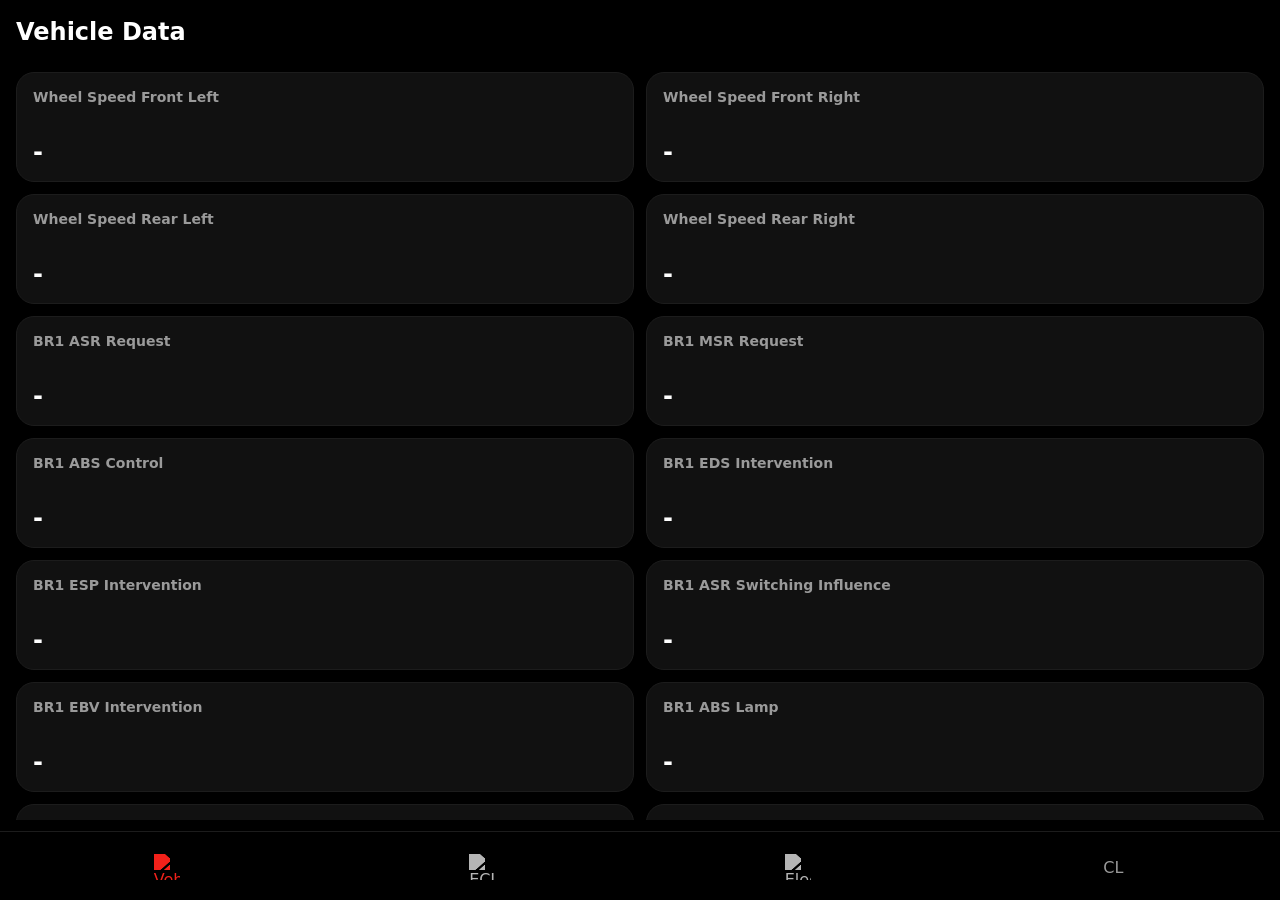
==== commit 72bd4fdd: "cluster function added" ====
--- a/data/index.html
+++ b/data/index.html
@@ -29,8 +29,8 @@
 .app{position:fixed;inset:0;height:var(--vh);min-height:var(--vh);display:flex;flex-direction:column;padding:calc(12px + var(--safeT)) 16px calc(80px + var(--safeB));gap:10px}
 .header{font-size:24px;font-weight:750;padding:6px 0 10px}
 .pager{flex:1;min-height:0;overflow:hidden}
-.track{height:100%;display:flex;width:300%;transition:transform .25s ease}
-.page{width:33.3333%;height:100%;overflow:auto;padding:6px 0 calc(76px + var(--safeB));scrollbar-width:thin;scrollbar-color:#ff2d2d #101014}
+.track{height:100%;display:flex;width:400%;transition:transform .25s ease}
+.page{width:25%;height:100%;overflow:auto;padding:6px 0 calc(76px + var(--safeB));scrollbar-width:thin;scrollbar-color:#ff2d2d #101014}
 .page::-webkit-scrollbar{width:8px}
 .page::-webkit-scrollbar-track{background:#101014;border-radius:999px}
 .page::-webkit-scrollbar-thumb{background:linear-gradient(180deg,#2d6cff,#ff2d2d);border-radius:999px}
@@ -102,9 +102,25 @@
           <div class="tile"><div class="label">Regen Available 2</div><div class="value" id="sdu_regenpresent32">0.00 %</div></div>
           <div class="tile"><div class="label">Selected Direction</div><div class="value" id="sdu_seldir">0</div></div>
           <div class="tile"><div class="label">Selected Direction Aux</div><div class="value" id="sdu_seldir43">0</div></div>
-          <div class="tile"><div class="label">Heatsink Temperature 1</div><div class="value" id="sdu_temp_heatsink">0.00 degC</div></div>
-          <div class="tile"><div class="label">Heatsink Temperature 2</div><div class="value" id="sdu_temp_heatsink74">0.00 degC</div></div>
+          <div class="tile"><div class="label">tmphs</div><div class="value" id="sdu_tmphs">0.00 degC</div></div>
+          <div class="tile"><div class="label">tmpm</div><div class="value" id="sdu_tmpm">0.00 degC</div></div>
           <div class="tile"><div class="label">Auxiliary Voltage</div><div class="value" id="sdu_uaux">0.00 V</div></div>
+        </div>
+      </div>
+      <div class="page">
+        <div class="grid">
+          <div class="control-tile">
+            <div class="control-label">Cluster Activated</div>
+            <div class="switch-row">
+              <span class="switch-state" id="ccv_activated">OFF</span>
+              <label><input class="toggle" id="cc_activated" type="checkbox"><span class="toggle-ui"></span></label>
+            </div>
+          </div>
+          <div class="tile"><div class="label">Power Percent Max</div><div class="value" id="cc_power_percent_max">0.000</div></div>
+          <div class="tile"><div class="label">Power Percent Dyn</div><div class="value" id="cc_power_percent_dyn">0.000</div></div>
+          <div class="tile"><div class="label">Needle Position</div><div class="value" id="cc_needle_position">0</div></div>
+          <div class="tile"><div class="label">Heatsink Temp Critical</div><div class="value" id="cc_heatsink_temp_critical">OFF</div></div>
+          <div class="tile"><div class="label">Motor Temp Critical</div><div class="value" id="cc_motor_temp_critical">OFF</div></div>
         </div>
       </div>
     </div>
@@ -119,6 +135,7 @@
     <div class="tab" id="tabTesla" role="button" aria-label="Electric Engine" tabindex="0">
       <img src="/i_sdu.svg" alt="Electric Engine">
     </div>
+    <div class="tab" id="tabCluster" role="button" aria-label="Cluster Calculation" tabindex="0">CL</div>
   </nav>
 </div>
 <script>
@@ -142,18 +159,20 @@
   if (p === 0) document.getElementById("tabLive").classList.add("active");
   if (p === 1) document.getElementById("tabSettings").classList.add("active");
   if (p === 2) document.getElementById("tabTesla").classList.add("active");
+  if (p === 3) document.getElementById("tabCluster").classList.add("active");
 }
 
 function setPage(p){
-  page = Math.max(0, Math.min(2, p));
-  track.style.transform = "translateX(" + (-page * 33.333333) + "%)";
-  title.textContent = page === 0 ? "Vehicle Data" : (page === 1 ? "ECU Data" : "Tesla SDU");
+  page = Math.max(0, Math.min(3, p));
+  track.style.transform = "translateX(" + (-page * 25) + "%)";
+  title.textContent = page === 0 ? "Vehicle Data" : (page === 1 ? "ECU Data" : (page === 2 ? "Tesla SDU" : "Cluster Calculation"));
   setActiveTab(page);
 }
 
 document.getElementById("tabLive").onclick = () => setPage(0);
 document.getElementById("tabSettings").onclick = () => setPage(1);
 document.getElementById("tabTesla").onclick = () => setPage(2);
+document.getElementById("tabCluster").onclick = () => setPage(3);
 document.querySelectorAll(".tab").forEach(el => {
   el.addEventListener("keydown", (e) => {
     if (e.key === "Enter" || e.key === " ") { e.preventDefault(); el.click(); }
@@ -179,7 +198,7 @@
     return;
   }
   dx = mx;
-  track.style.transform = "translateX(" + (-page * 33.333333 + (dx / pager.clientWidth) * 100) + "%)";
+  track.style.transform = "translateX(" + (-page * 25 + (dx / pager.clientWidth) * 100) + "%)";
 });
 function endDrag(){
   if (!dragging) return;
@@ -381,6 +400,30 @@
     }
   });
 }
+
+async function pushClusterSettings(){
+  const el = document.getElementById("cc_activated");
+  if (!el) return;
+  const p = new URLSearchParams();
+  p.set("activated", el.checked ? "1" : "0");
+  try { await fetch("/api/set-cluster?" + p.toString(), { cache:"no-store" }); } catch (_) {}
+}
+
+function initClusterControls(){
+  const el = document.getElementById("cc_activated");
+  if (!el) return;
+  el.addEventListener("change", pushClusterSettings);
+}
+
+function updateClusterControlsFromLive(d){
+  const el = document.getElementById("cc_activated");
+  const out = document.getElementById("ccv_activated");
+  if (!el || d.cluster_activated === undefined) return;
+  const checked = !!d.cluster_activated;
+  if (document.activeElement !== el) el.checked = checked;
+  if (out) out.textContent = checked ? "ON" : "OFF";
+}
+
 async function refreshNow(){
   try {
     const r = await fetch("/api/live", { cache: "no-store" });
@@ -388,6 +431,7 @@
     const d = await r.json();
     vehicleSignals.forEach(s => setText("vs_" + s.key, s.fmt(d)));
     updateEcuControlsFromLive(d);
+    updateClusterControlsFromLive(d);
     setText("sdu_opmode", d.sdu_opmode);
     setText("sdu_lasterr", d.sdu_lasterr);
     setText("sdu_status", d.sdu_status);
@@ -404,9 +448,14 @@
     setText("sdu_regenpresent32", Number(d.sdu_regenpresent32).toFixed(2) + " %");
     setText("sdu_seldir", d.sdu_seldir);
     setText("sdu_seldir43", d.sdu_seldir43);
-    setText("sdu_temp_heatsink", Number(d.sdu_temp_heatsink).toFixed(2) + " degC");
-    setText("sdu_temp_heatsink74", Number(d.sdu_temp_heatsink74).toFixed(2) + " degC");
+    setText("sdu_tmphs", Number(d.sdu_tmphs).toFixed(2) + " degC");
+    setText("sdu_tmpm", Number(d.sdu_tmpm).toFixed(2) + " degC");
     setText("sdu_uaux", Number(d.sdu_uaux).toFixed(2) + " V");
+    setText("cc_power_percent_max", Number(d.cluster_power_percent_max || 0).toFixed(3));
+    setText("cc_power_percent_dyn", Number(d.cluster_power_percent_dyn || 0).toFixed(3));
+    setText("cc_needle_position", String(d.cluster_needle_position ?? 0));
+    setText("cc_heatsink_temp_critical", d.cluster_heatsink_temp_critical ? "ON" : "OFF");
+    setText("cc_motor_temp_critical", d.cluster_motor_temp_critical ? "ON" : "OFF");
     setText("ssid", d.ap_ssid);
     setText("ip", d.ap_ip);
   } catch (_) {}
@@ -415,6 +464,7 @@
 setPage(0);
 initVehicleTiles();
 initEcuControls();
+initClusterControls();
 refreshNow();
 setInterval(refreshNow, 500);
 </script>
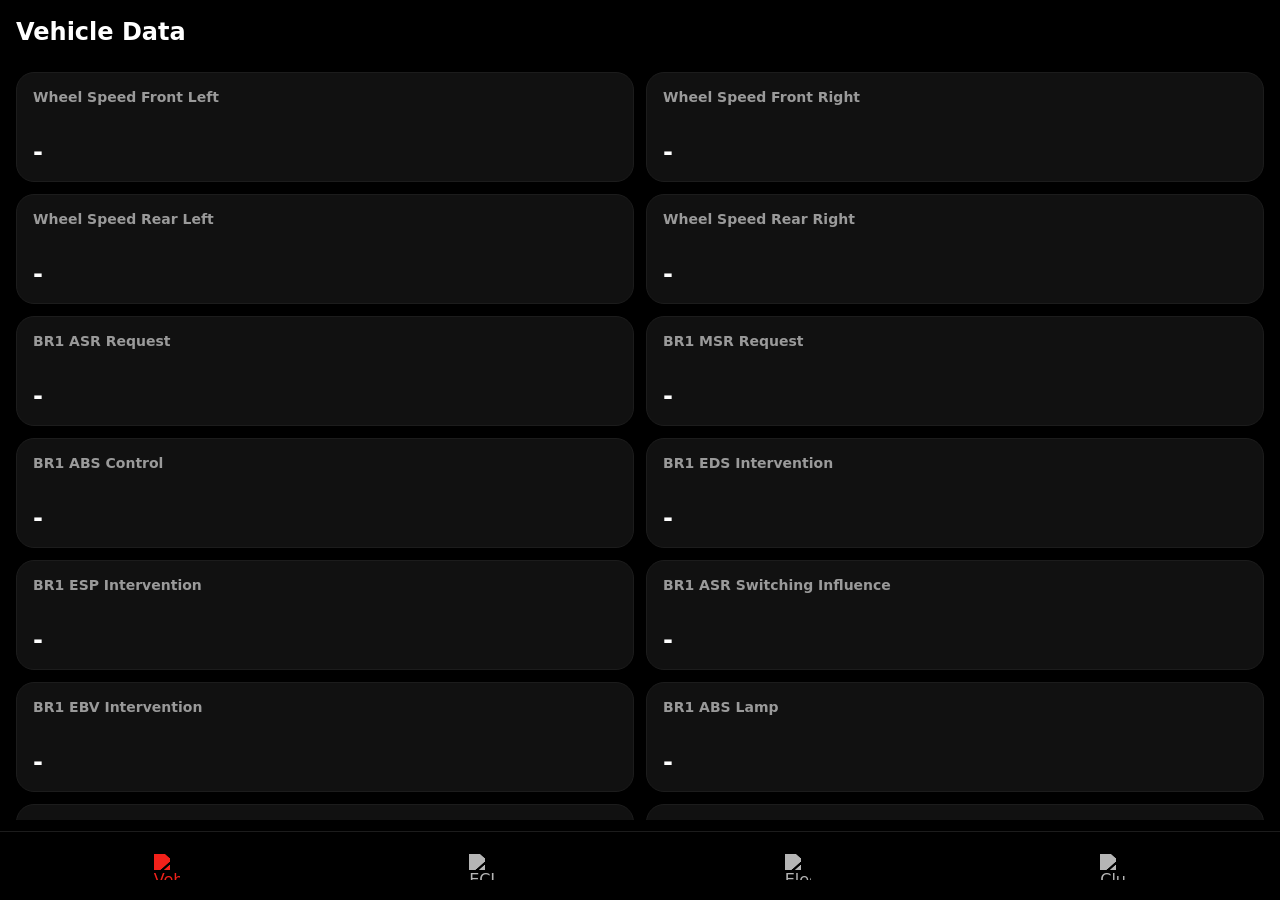
==== commit 81eed06b: "tested sucesffully" ====
--- a/data/index.html
+++ b/data/index.html
@@ -119,6 +119,7 @@
           <div class="tile"><div class="label">Power Percent Max</div><div class="value" id="cc_power_percent_max">0.000</div></div>
           <div class="tile"><div class="label">Power Percent Dyn</div><div class="value" id="cc_power_percent_dyn">0.000</div></div>
           <div class="tile"><div class="label">Needle Position</div><div class="value" id="cc_needle_position">0</div></div>
+          <div class="tile"><div class="label">Total Fuel</div><div class="value" id="cc_total_fuel_l">0.000 L</div></div>
           <div class="tile"><div class="label">Heatsink Temp Critical</div><div class="value" id="cc_heatsink_temp_critical">OFF</div></div>
           <div class="tile"><div class="label">Motor Temp Critical</div><div class="value" id="cc_motor_temp_critical">OFF</div></div>
         </div>
@@ -135,7 +136,9 @@
     <div class="tab" id="tabTesla" role="button" aria-label="Electric Engine" tabindex="0">
       <img src="/i_sdu.svg" alt="Electric Engine">
     </div>
-    <div class="tab" id="tabCluster" role="button" aria-label="Cluster Calculation" tabindex="0">CL</div>
+    <div class="tab" id="tabCluster" role="button" aria-label="Cluster Calculation" tabindex="0">
+      <img src="/i_cluster.svg" alt="Cluster Calculation">
+    </div>
   </nav>
 </div>
 <script>
@@ -341,6 +344,31 @@
   ecuControlTimer = setTimeout(pushEcuControlUpdate, 180);
 }
 
+function isHalfTileDef(def){
+  return def.type === "bool" || def.ui === "value";
+}
+
+function isFullTileDef(def){
+  return !isHalfTileDef(def);
+}
+
+function normalizeTileOrder(defs){
+  const out = defs.slice();
+  let changed = true;
+  while (changed) {
+    changed = false;
+    for (let i = 0; i + 2 < out.length; i++) {
+      if (isHalfTileDef(out[i]) && isFullTileDef(out[i + 1]) && isHalfTileDef(out[i + 2])) {
+        const tmp = out[i + 1];
+        out[i + 1] = out[i + 2];
+        out[i + 2] = tmp;
+        changed = true;
+      }
+    }
+  }
+  return out;
+}
+
 function formatEcuControlValue(def, raw){
   if (def.type === "bool") return raw ? "ON" : "OFF";
   const decimals = (String(def.step || "1").indexOf(".") >= 0) ? String(def.step).split(".")[1].length : 0;
@@ -362,7 +390,8 @@
 function initEcuControls(){
   const grid = document.getElementById("ecuControlGrid");
   if (!grid) return;
-  grid.innerHTML = ecuControlDefs.map(def => {
+  const orderedDefs = normalizeTileOrder(ecuControlDefs);
+  grid.innerHTML = orderedDefs.map(def => {
     if (def.type === "bool") {
       return `<div class="control-tile"><div class="control-label">${def.label}</div><div class="switch-row"><span class="switch-state" id="ecv_${def.key}">OFF</span><label><input class="toggle" id="ec_${def.key}" type="checkbox"><span class="toggle-ui"></span></label></div></div>`;
     }
@@ -454,6 +483,7 @@
     setText("cc_power_percent_max", Number(d.cluster_power_percent_max || 0).toFixed(3));
     setText("cc_power_percent_dyn", Number(d.cluster_power_percent_dyn || 0).toFixed(3));
     setText("cc_needle_position", String(d.cluster_needle_position ?? 0));
+    setText("cc_total_fuel_l", Number(d.cluster_total_fuel_l || 0).toFixed(3) + " L");
     setText("cc_heatsink_temp_critical", d.cluster_heatsink_temp_critical ? "ON" : "OFF");
     setText("cc_motor_temp_critical", d.cluster_motor_temp_critical ? "ON" : "OFF");
     setText("ssid", d.ap_ssid);
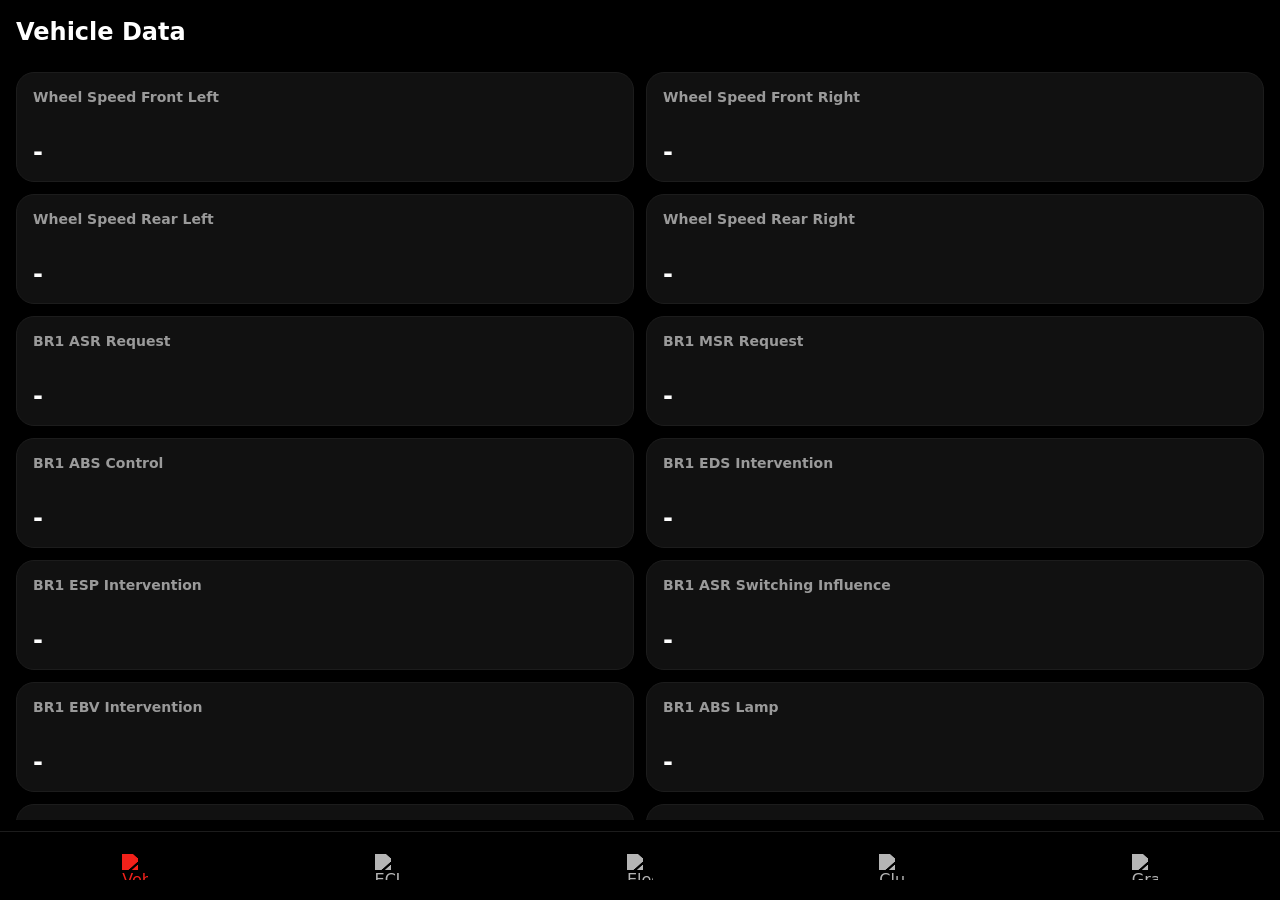
==== commit a3698179: "webpage format update" ====
--- a/data/index.html
+++ b/data/index.html
@@ -29,8 +29,8 @@
 .app{position:fixed;inset:0;height:var(--vh);min-height:var(--vh);display:flex;flex-direction:column;padding:calc(12px + var(--safeT)) 16px calc(80px + var(--safeB));gap:10px}
 .header{font-size:24px;font-weight:750;padding:6px 0 10px}
 .pager{flex:1;min-height:0;overflow:hidden}
-.track{height:100%;display:flex;width:400%;transition:transform .25s ease}
-.page{width:25%;height:100%;overflow:auto;padding:6px 0 calc(76px + var(--safeB));scrollbar-width:thin;scrollbar-color:#ff2d2d #101014}
+.track{height:100%;display:flex;width:500%;transition:transform .25s ease}
+.page{width:20%;height:100%;overflow:auto;padding:6px 0 calc(76px + var(--safeB));scrollbar-width:thin;scrollbar-color:#ff2d2d #101014}
 .page::-webkit-scrollbar{width:8px}
 .page::-webkit-scrollbar-track{background:#101014;border-radius:999px}
 .page::-webkit-scrollbar-thumb{background:linear-gradient(180deg,#2d6cff,#ff2d2d);border-radius:999px}
@@ -71,6 +71,11 @@
 .tab.active{color:var(--accent)}
 .tab img{width:26px;height:26px;object-fit:contain;filter:brightness(0) invert(0.75);opacity:.95}
 .tab.active img{filter:brightness(0) saturate(100%) invert(26%) sepia(98%) saturate(4991%) hue-rotate(351deg) brightness(109%) contrast(102%)}
+.graph-tile{grid-column:1 / -1;background:var(--card);border:1px solid var(--line);border-radius:18px;padding:14px;min-height:220px}
+.graph-head{display:flex;justify-content:space-between;align-items:center;margin-bottom:10px}
+.graph-label{font-size:14px;color:var(--muted);font-weight:700}
+.graph-latest{font-size:14px;font-weight:800}
+.graph-canvas{width:100%;height:170px;display:block;background:#080808;border-radius:12px;border:none}
 </style>
 </head>
 <body>
@@ -124,6 +129,24 @@
           <div class="tile"><div class="label">Motor Temp Critical</div><div class="value" id="cc_motor_temp_critical">OFF</div></div>
         </div>
       </div>
+      <div class="page">
+        <div class="grid">
+          <div class="graph-tile">
+            <div class="graph-head">
+              <span class="graph-label">Tesla Motor Temperature</span>
+              <span class="graph-latest" id="gt_tmpm_latest">0.00 degC</span>
+            </div>
+            <canvas class="graph-canvas" id="graphTmpm" width="640" height="170"></canvas>
+          </div>
+          <div class="graph-tile">
+            <div class="graph-head">
+              <span class="graph-label">Tesla Motor Current</span>
+              <span class="graph-latest" id="gt_idc_latest">0.00 A</span>
+            </div>
+            <canvas class="graph-canvas" id="graphIdc" width="640" height="170"></canvas>
+          </div>
+        </div>
+      </div>
     </div>
   </div>
   <nav class="nav" aria-label="Bottom navigation">
@@ -139,6 +162,9 @@
     <div class="tab" id="tabCluster" role="button" aria-label="Cluster Calculation" tabindex="0">
       <img src="/i_cluster.svg" alt="Cluster Calculation">
     </div>
+    <div class="tab" id="tabGraph" role="button" aria-label="Graph Page" tabindex="0">
+      <img src="/assets/i_graph.svg" alt="Graph Page">
+    </div>
   </nav>
 </div>
 <script>
@@ -163,12 +189,13 @@
   if (p === 1) document.getElementById("tabSettings").classList.add("active");
   if (p === 2) document.getElementById("tabTesla").classList.add("active");
   if (p === 3) document.getElementById("tabCluster").classList.add("active");
+  if (p === 4) document.getElementById("tabGraph").classList.add("active");
 }
 
 function setPage(p){
-  page = Math.max(0, Math.min(3, p));
-  track.style.transform = "translateX(" + (-page * 25) + "%)";
-  title.textContent = page === 0 ? "Vehicle Data" : (page === 1 ? "ECU Data" : (page === 2 ? "Tesla SDU" : "Cluster Calculation"));
+  page = Math.max(0, Math.min(4, p));
+  track.style.transform = "translateX(" + (-page * 20) + "%)";
+  title.textContent = page === 0 ? "Vehicle Data" : (page === 1 ? "ECU Data" : (page === 2 ? "Tesla SDU" : (page === 3 ? "Cluster Calculation" : "Graph Page")));
   setActiveTab(page);
 }
 
@@ -176,6 +203,7 @@
 document.getElementById("tabSettings").onclick = () => setPage(1);
 document.getElementById("tabTesla").onclick = () => setPage(2);
 document.getElementById("tabCluster").onclick = () => setPage(3);
+document.getElementById("tabGraph").onclick = () => setPage(4);
 document.querySelectorAll(".tab").forEach(el => {
   el.addEventListener("keydown", (e) => {
     if (e.key === "Enter" || e.key === " ") { e.preventDefault(); el.click(); }
@@ -220,6 +248,49 @@
   const el = document.getElementById(id);
   if (el) el.textContent = v;
 }
+function createGraphState(canvasId, color){
+  const canvas = document.getElementById(canvasId);
+  return { canvas, ctx: canvas ? canvas.getContext("2d") : null, color, buf: new Float32Array(240), idx:0, filled:0 };
+}
+function pushGraphPoint(gs, value){
+  if (!gs || !gs.ctx) return;
+  const v = Number.isFinite(value) ? value : 0;
+  gs.buf[gs.idx] = v;
+  gs.idx = (gs.idx + 1) % gs.buf.length;
+  gs.filled = Math.min(gs.filled + 1, gs.buf.length);
+  drawGraph(gs);
+}
+function drawGraph(gs){
+  const ctx = gs.ctx;
+  const c = gs.canvas;
+  const count = gs.filled;
+  if (!ctx || !c) return;
+  ctx.clearRect(0, 0, c.width, c.height);
+  if (count <= 1) return;
+  let min = Infinity, max = -Infinity;
+  for (let i = 0; i < count; i++) {
+    const bi = (gs.idx - count + i + gs.buf.length) % gs.buf.length;
+    const v = gs.buf[bi];
+    if (v < min) min = v;
+    if (v > max) max = v;
+  }
+  if (!Number.isFinite(min) || !Number.isFinite(max) || min === max) { min -= 1; max += 1; }
+  const left = 34, right = c.width - 10, top = 10, bottom = c.height - 22;
+  const w = right - left, h = bottom - top;
+  ctx.strokeStyle = gs.color;
+  ctx.lineWidth = 2;
+  ctx.beginPath();
+  for (let i = 0; i < count; i++) {
+    const bi = (gs.idx - count + i + gs.buf.length) % gs.buf.length;
+    const v = gs.buf[bi];
+    const x = left + (i / (gs.buf.length - 1)) * w;
+    const y = bottom - ((v - min) / (max - min)) * h;
+    if (i === 0) ctx.moveTo(x, y); else ctx.lineTo(x, y);
+  }
+  ctx.stroke();
+}
+const graphTmpm = createGraphState("graphTmpm", "#ff5a5a");
+const graphIdc = createGraphState("graphIdc", "#57a1ff");
 function boolTxt(v){ return v ? "ON" : "OFF"; }
 function numTxt(v, decimals, suffix){
   const n = Number(v || 0);
@@ -339,7 +410,14 @@
 ];
 
 let ecuControlTimer = null;
-function queueEcuControlUpdate(){
+const ecuPendingUntil = Object.create(null);
+const ecuPendingKeys = new Set();
+
+function queueEcuControlUpdate(key){
+  if (key) {
+    ecuPendingKeys.add(key);
+    ecuPendingUntil[key] = Date.now() + 1500;
+  }
   if (ecuControlTimer) clearTimeout(ecuControlTimer);
   ecuControlTimer = setTimeout(pushEcuControlUpdate, 180);
 }
@@ -384,7 +462,15 @@
     if (def.type === "bool") p.set(def.key, el.checked ? "1" : "0");
     else p.set(def.key, String(el.value));
   });
-  try { await fetch("/api/set-ecu?" + p.toString(), { cache:"no-store" }); } catch (_) {}
+  try {
+    const r = await fetch("/api/set-ecu?" + p.toString(), { cache:"no-store" });
+    if (r.ok) {
+      const d = await r.json();
+      updateEcuControlsFromLive(d);
+    }
+    ecuPendingKeys.forEach(k => { delete ecuPendingUntil[k]; });
+    ecuPendingKeys.clear();
+  } catch (_) {}
 }
 
 function initEcuControls(){
@@ -408,16 +494,18 @@
   ecuControlDefs.forEach(def => {
     const el = document.getElementById("ec_" + def.key);
     if (!el) return;
-    el.addEventListener("change", queueEcuControlUpdate);
-    if (def.type !== "bool") el.addEventListener("input", queueEcuControlUpdate);
+    el.addEventListener("change", () => queueEcuControlUpdate(def.key));
+    if (def.type !== "bool") el.addEventListener("input", () => queueEcuControlUpdate(def.key));
   });
 }
 
 function updateEcuControlsFromLive(d){
+  const now = Date.now();
   ecuControlDefs.forEach(def => {
     const el = document.getElementById("ec_" + def.key);
     const out = document.getElementById("ecv_" + def.key);
     if (!el || d[def.key] === undefined) return;
+    if ((ecuPendingUntil[def.key] || 0) > now) return;
     if (def.type === "bool") {
       const checked = !!d[def.key];
       el.checked = checked;
@@ -480,6 +568,10 @@
     setText("sdu_tmphs", Number(d.sdu_tmphs).toFixed(2) + " degC");
     setText("sdu_tmpm", Number(d.sdu_tmpm).toFixed(2) + " degC");
     setText("sdu_uaux", Number(d.sdu_uaux).toFixed(2) + " V");
+    setText("gt_tmpm_latest", Number(d.sdu_tmpm || 0).toFixed(2) + " degC");
+    setText("gt_idc_latest", Number(d.sdu_idc || 0).toFixed(2) + " A");
+    pushGraphPoint(graphTmpm, Number(d.sdu_tmpm || 0));
+    pushGraphPoint(graphIdc, Number(d.sdu_idc || 0));
     setText("cc_power_percent_max", Number(d.cluster_power_percent_max || 0).toFixed(3));
     setText("cc_power_percent_dyn", Number(d.cluster_power_percent_dyn || 0).toFixed(3));
     setText("cc_needle_position", String(d.cluster_needle_position ?? 0));
@@ -496,7 +588,7 @@
 initEcuControls();
 initClusterControls();
 refreshNow();
-setInterval(refreshNow, 500);
+setInterval(refreshNow, 800);
 </script>
 </body>
 </html>
